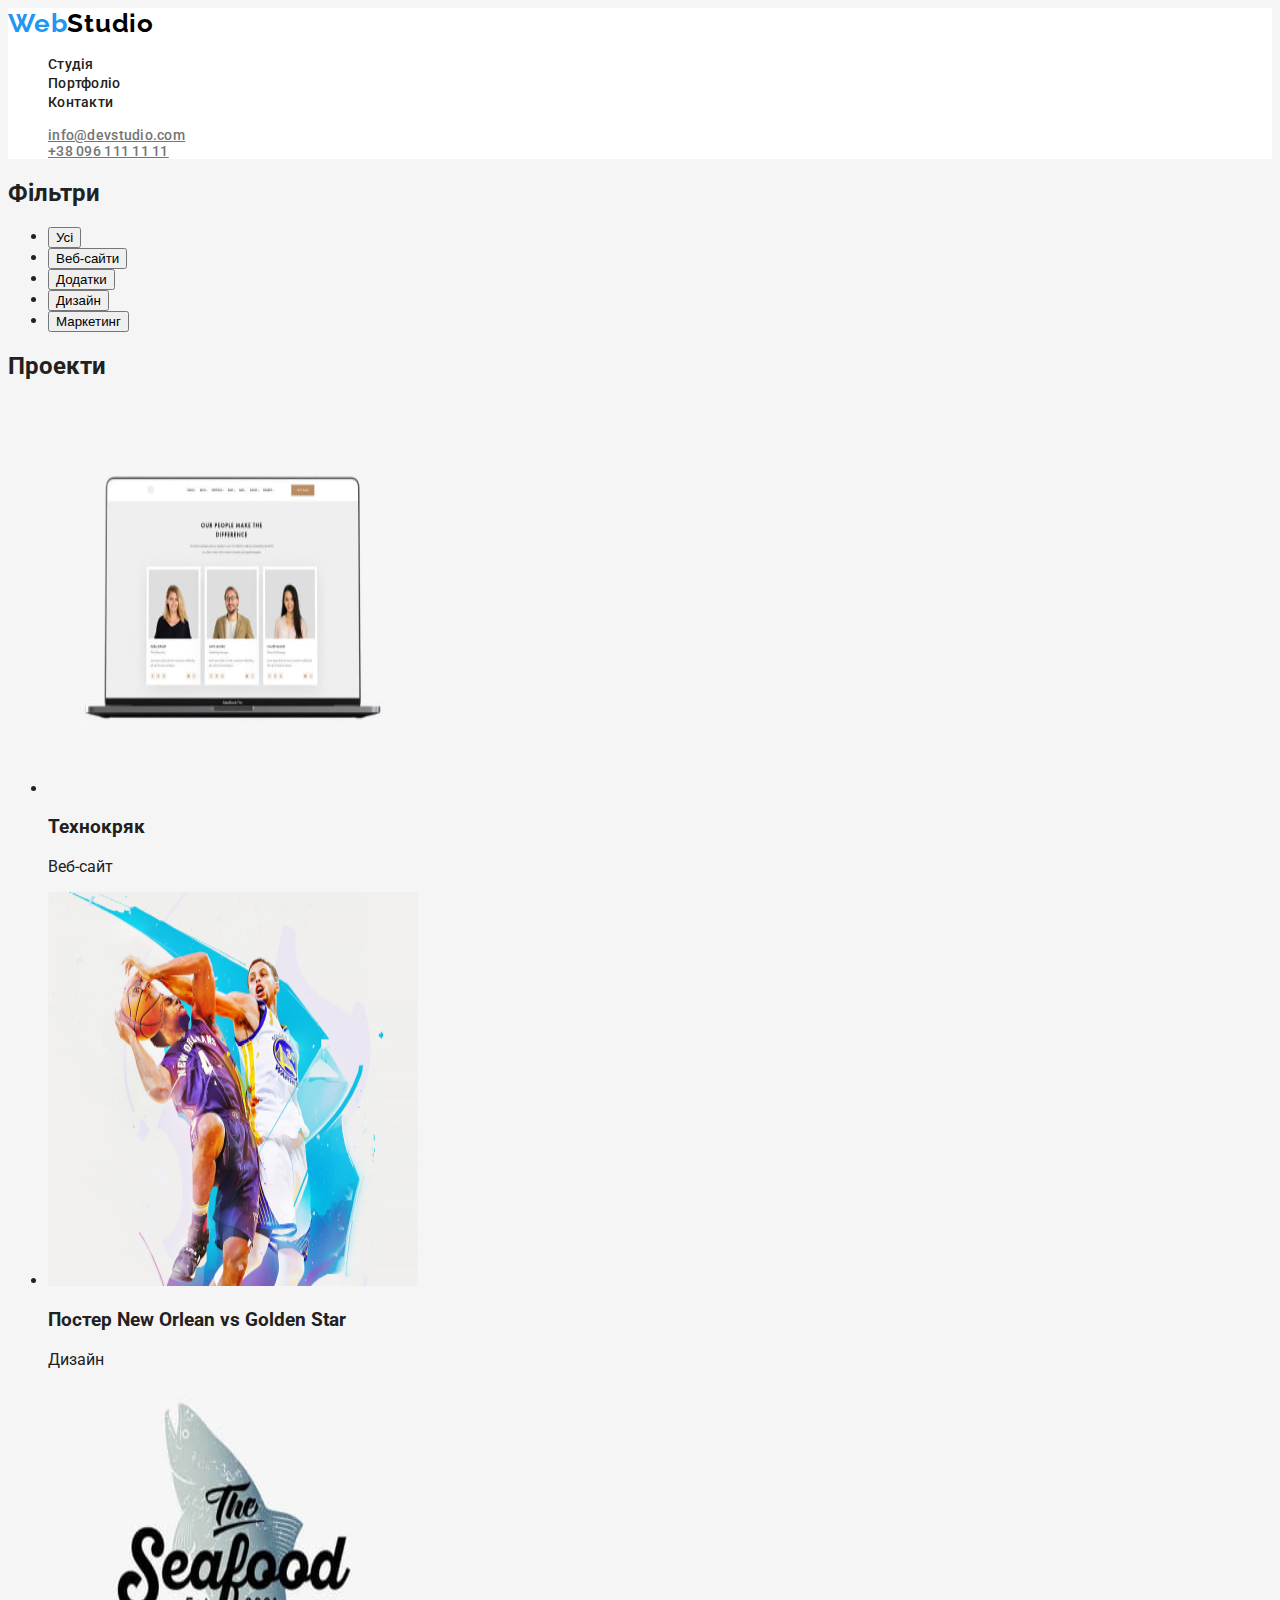
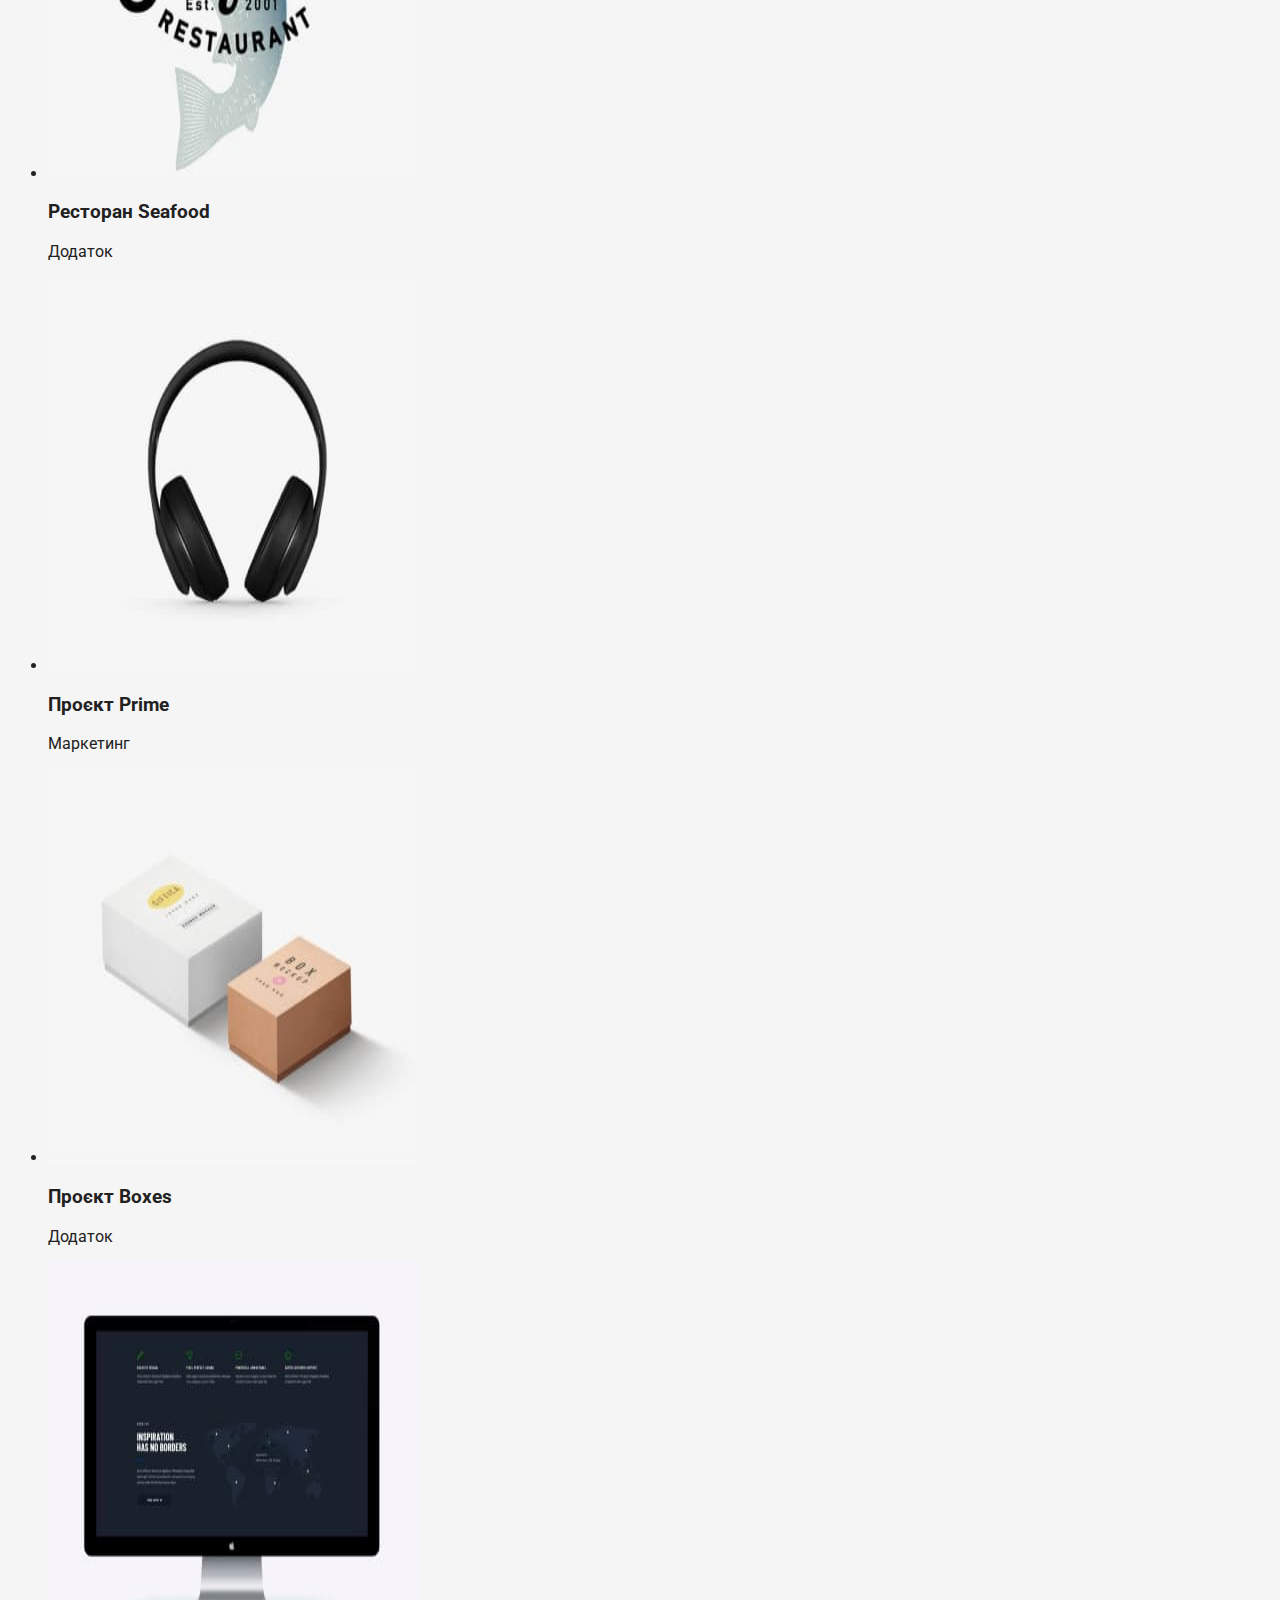
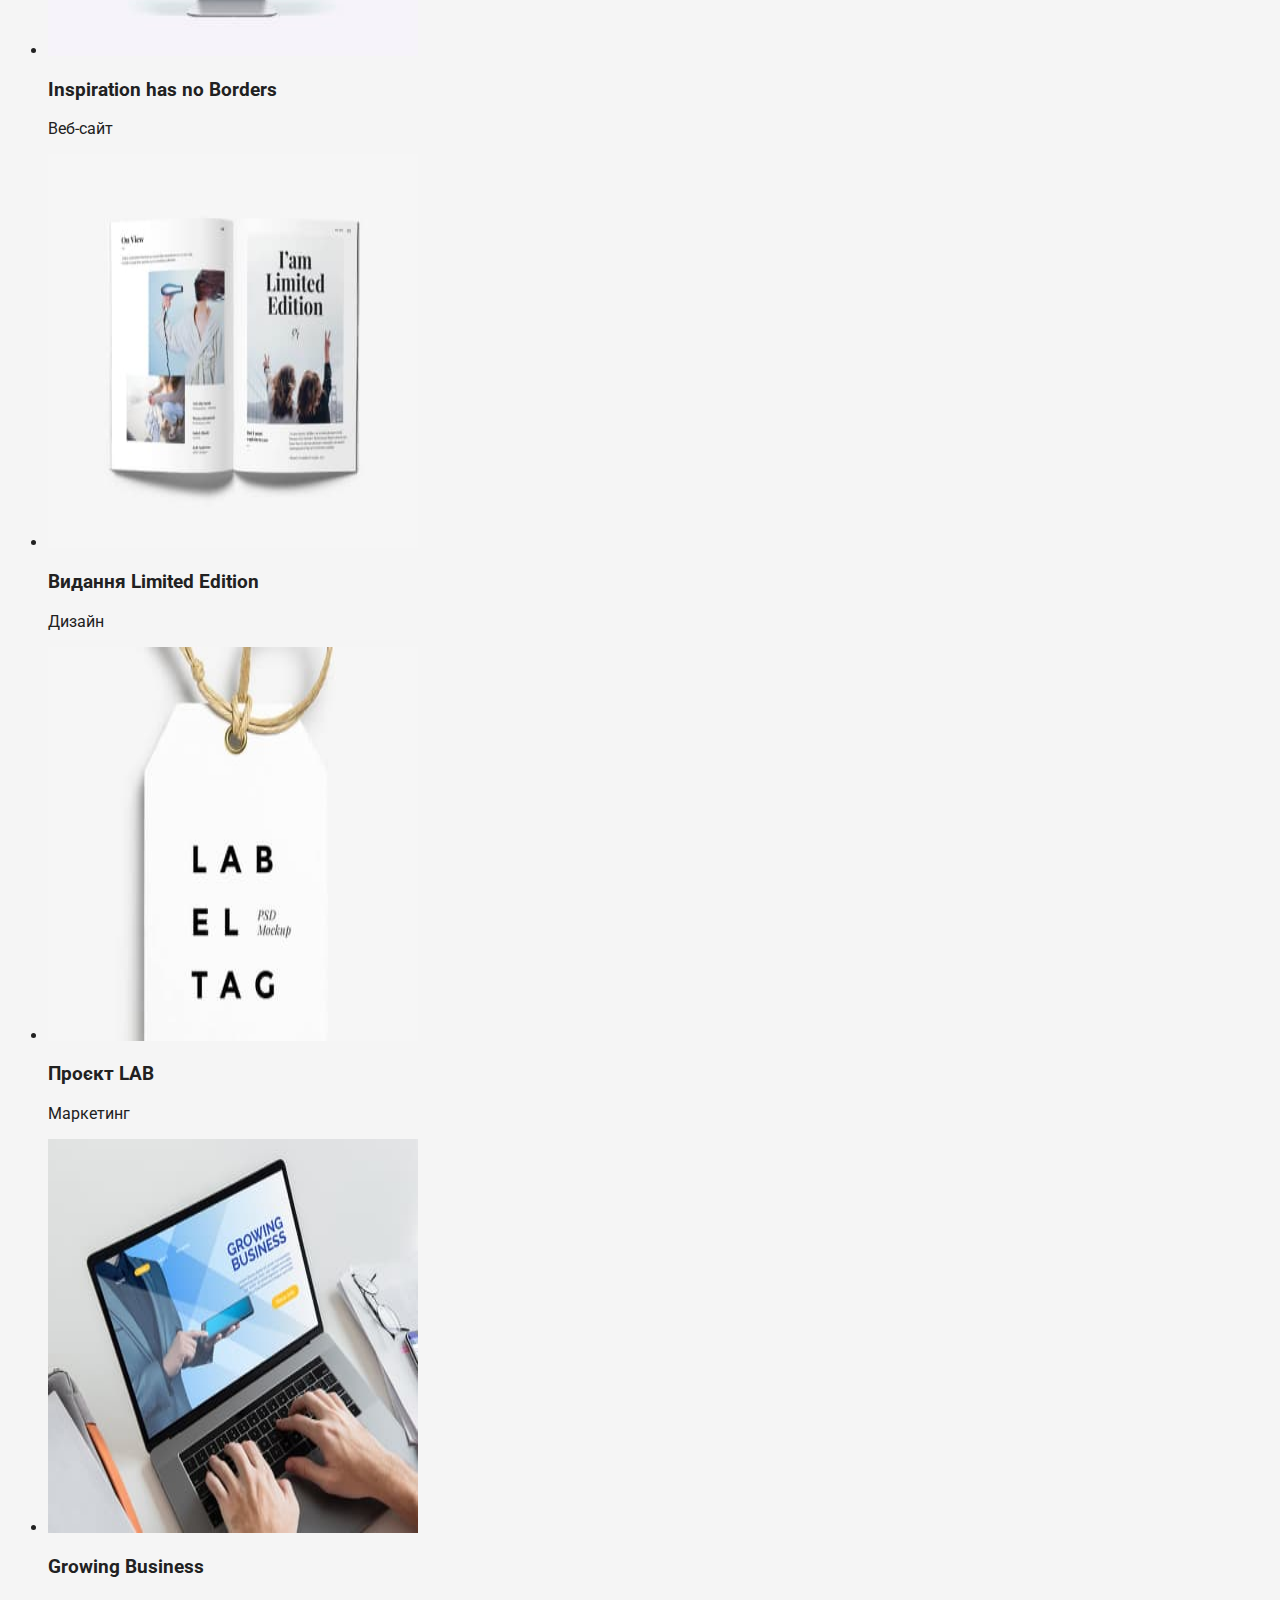
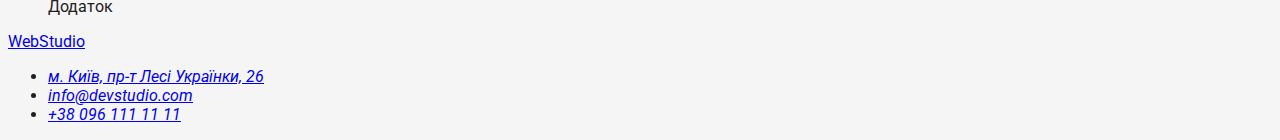
==== portfolio.html @ 9d9233aa "css start" ====
<!DOCTYPE html>
<html lang="uk">
  <head>
    <meta charset="utf-8" >
    <meta http-equiv="x-ua-compatible" content="ie=edge" >
    <meta name="viewport" content="width=device-width, initial-scale=1.0" >
    <title>WebStudio</title>
    <link rel="stylesheet" href="./css/styles.css" >
    <link rel="preconnect" href="https://fonts.googleapis.com" />    
    <link rel="preconnect" href="https://fonts.gstatic.com" crossorigin />    
    <link href="https://fonts.googleapis.com/css2?family=Raleway:wght@700&family=Roboto:wght@400;500;700;900&display=swap" rel="stylesheet" />
  </head>
  <!--Тіло документу-->
  <body class="font-family">
    <!--Шапка сайту-->
    <header>
      <a class="logo link" href="/index.html"><span class="logo-header">Web</span>Studio</a>
      <nav>
        <!--навігація сайту-->
        <ul class="header-nav list">
          <li><a class="header-nav-link" href="./index.html">Студія</a></li>
          <li><a class="header-nav-link" href="./portfolio.html">Портфоліо</a></li>
          <li><a class="header-nav-link" href="#">Контакти</a></li>
        </ul>
      </nav>
      <!--авторизації навігація-->
      <ul class="auth-nav list">
        <li><a class="auth-nav-link" href="mailto:info@devstudio.com">info@devstudio.com</a></li>
        <li><a class="auth-nav-link" href="tel:+380961111111">+38 096 111 11 11</a></li>
      </ul>
    </header>
    <!--Унікальний матеріал сторінки-->
    <main>
      <!--Навігація фільтрів -->
      <section>
        <h2>Фільтри</h2>
        <ul>
          <li>
            <button type="button">Усі</button>
          </li>
          <li>
            <button type="button">Веб-сайти</button>
          </li>
          <li>
            <button type="button">Додатки</button>
          </li>
          <li>
            <button type="button">Дизайн</button>
          </li>
          <li>
            <button type="button">Маркетинг</button>
          </li>
        </ul>
      </section>

      <!--Портфоліо фільтрів-->
      <section>
        <h2>Проекти</h2>
        <ul>
          <li>
            <img src="./images/texno.jpg" alt="Троє людей" width="370"
            height="394">
            <h3>Технокряк</h3>
            <p>Веб-сайт</p>
          </li>
          <li>
            <img src="./images/posters.jpg" alt="двоє чоловіків з м'ячем" width="370"
            height="394">
            <h3>Постер New Orlean vs Golden Star</h3>
            <p>Дизайн</p>
          </li>
          <li>
            <img src="./images/seafood.jpg" alt="назва ресторану" width="370"
            height="394">
            <h3>Ресторан Seafood</h3>
            <p>Додаток</p>
          </li>
          <li>
            <img src="./images/project-prime.jpg" alt="навушники" width="370"
            height="394">
            <h3>Проєкт Prime</h3>
            <p>Маркетинг</p>
          </li>
          <li>
            <img src="./images/boxes.jpg" alt="дві коробки" width="370"
            height="394">
            <h3>Проєкт Boxes</h3>
            <p>Додаток</p>
          </li>
          <li>
            <img src="./images/no-borders.jpg" alt="монітор комп'ютера" width="370"
            height="394">
            <h3>Inspiration has no Borders</h3>
            <p>Веб-сайт</p>
          </li>
          <li>
            <img src="./images/vudannya.jpg" alt="відкрита книга" width="370"
            height="394">
            <h3>Видання Limited Edition</h3>
            <p>Дизайн</p>
          </li>
          <li>
            <img src="./images/lab.jpg" alt="напис на бірці" width="370"
            height="394">
            <h3>Проєкт LAB</h3>
            <p>Маркетинг</p>
          </li>
          <li>
            <img src="./images/growing.jpg" alt="друкує на ноуті" width="370"
            height="394">
            <h3>Growing Business</h3>
            <p>Додаток</p>
          </li>
        </ul>
      </section>

    </main>
    <!--Підвал сторінки-->
    <footer>
      <section>
        <a href="./index.html" class="text">WebStudio</a>
        <address>
          <ul>
            <li>
              <a href="http://www.google.com/search?q=м.+київ%2C+пр-т+лесі+українки%2C+26&oq=&aqs=chrome/"
                target="_blank"
                rel="noopener noreferrer">
                м. Київ, пр-т Лесі Українки, 26
              </a>
            </li>
            <li><a href="mailto:info@devstudio.com">info@devstudio.com</a></li>
            <li><a href="tel:+380961111111">+38 096 111 11 11</a></li>
          </ul>
        </address>
      </section>

    </footer>
  </body>
</html>
---- css/styles.css ----
.font-family {
  font-family: 'Roboto', sans-serif;
  background-color: #f5f5f5;
  color: #212121;
}

header {
  background-color: #ffffff;
}


/*----------Логотип---------------------*/


.logo {
  font-family: 'Raleway', sans-serif;
  color: #000000;
  font-weight: 700;
  font-size: 26px;
  line-height: 1,1923%;
  letter-spacing: 0.03em;
  text-decoration: none;
}
.link {
  font-weight: 700;
  font-size: 26px;
  line-height: 1,1923%;
  letter-spacing: 0.03em;
}
.logo-header {
  font-weight: 700;
  font-size: 26px;
  line-height: 1,1923%;
  letter-spacing: 0.03em;
  color: #2196F3;
}

/*---------навігація сайту------------*/


.list {
  list-style: none;
}

.header-nav-link {
  font-weight: 500;
  font-size: 14px;
  line-height: 1,1428%;
  letter-spacing: 0.02em;
  color: #212121;
  text-decoration: none;
}
.header-nav-link:hover,
.header-nav-link:focus{
  color: #2196F3;
}
.auth-nav {
  font-weight: 500;
  font-size: 14px;
  line-height: 1,1428%;
  letter-spacing: 0.02em;
  text-decoration: none;
}
.auth-nav-link {
  color: #757575;
}

.auth-nav-link:hover,
.auth-nav-link:focus {
  color: #2196F3;
}


/*---------------ефективні рішення----------------------*/


.promo {
  font-weight: 900;
  font-size: 44px;
  line-height: 1,3636%;
  text-align: center;
  letter-spacing: 0.06em;
  text-transform: uppercase;
  background: #2F303A;
  color: #FFFFFF;
}

.btn {
  width: 216px;
  height: 50px;
  left: 692px;
  top: 430px;
  background: #2196F3;
  box-shadow: 0px 4px 4px rgba(0, 0, 0, 0.15);
  border-radius: 4px;
  color: #ffffff; 
  font-weight: 700;
  font-size: 16px;
  line-height: 1,8750%;
  display: flex;
  align-items: center;
  text-align: center;
  letter-spacing: 0.06em;
}


/*-------Особливості------*/


.features{
  font-weight: 700;
  font-size: 14px;
  line-height: 1,1428%;
  letter-spacing: 0.03em;
  text-transform: uppercase;
}

.features-list{
  font-weight: 400;
  font-size: 14px;
  line-height: 1,7142%;
  letter-spacing: 0.03em;
  color: #757575;
}


/*--------------Чим ми займаємось----------------*/


.title {
  font-weight: 700;
font-size: 36px;
line-height: 42px;
text-align: center;
letter-spacing: 0.03em;
background-color: ;
color: #212121;
}
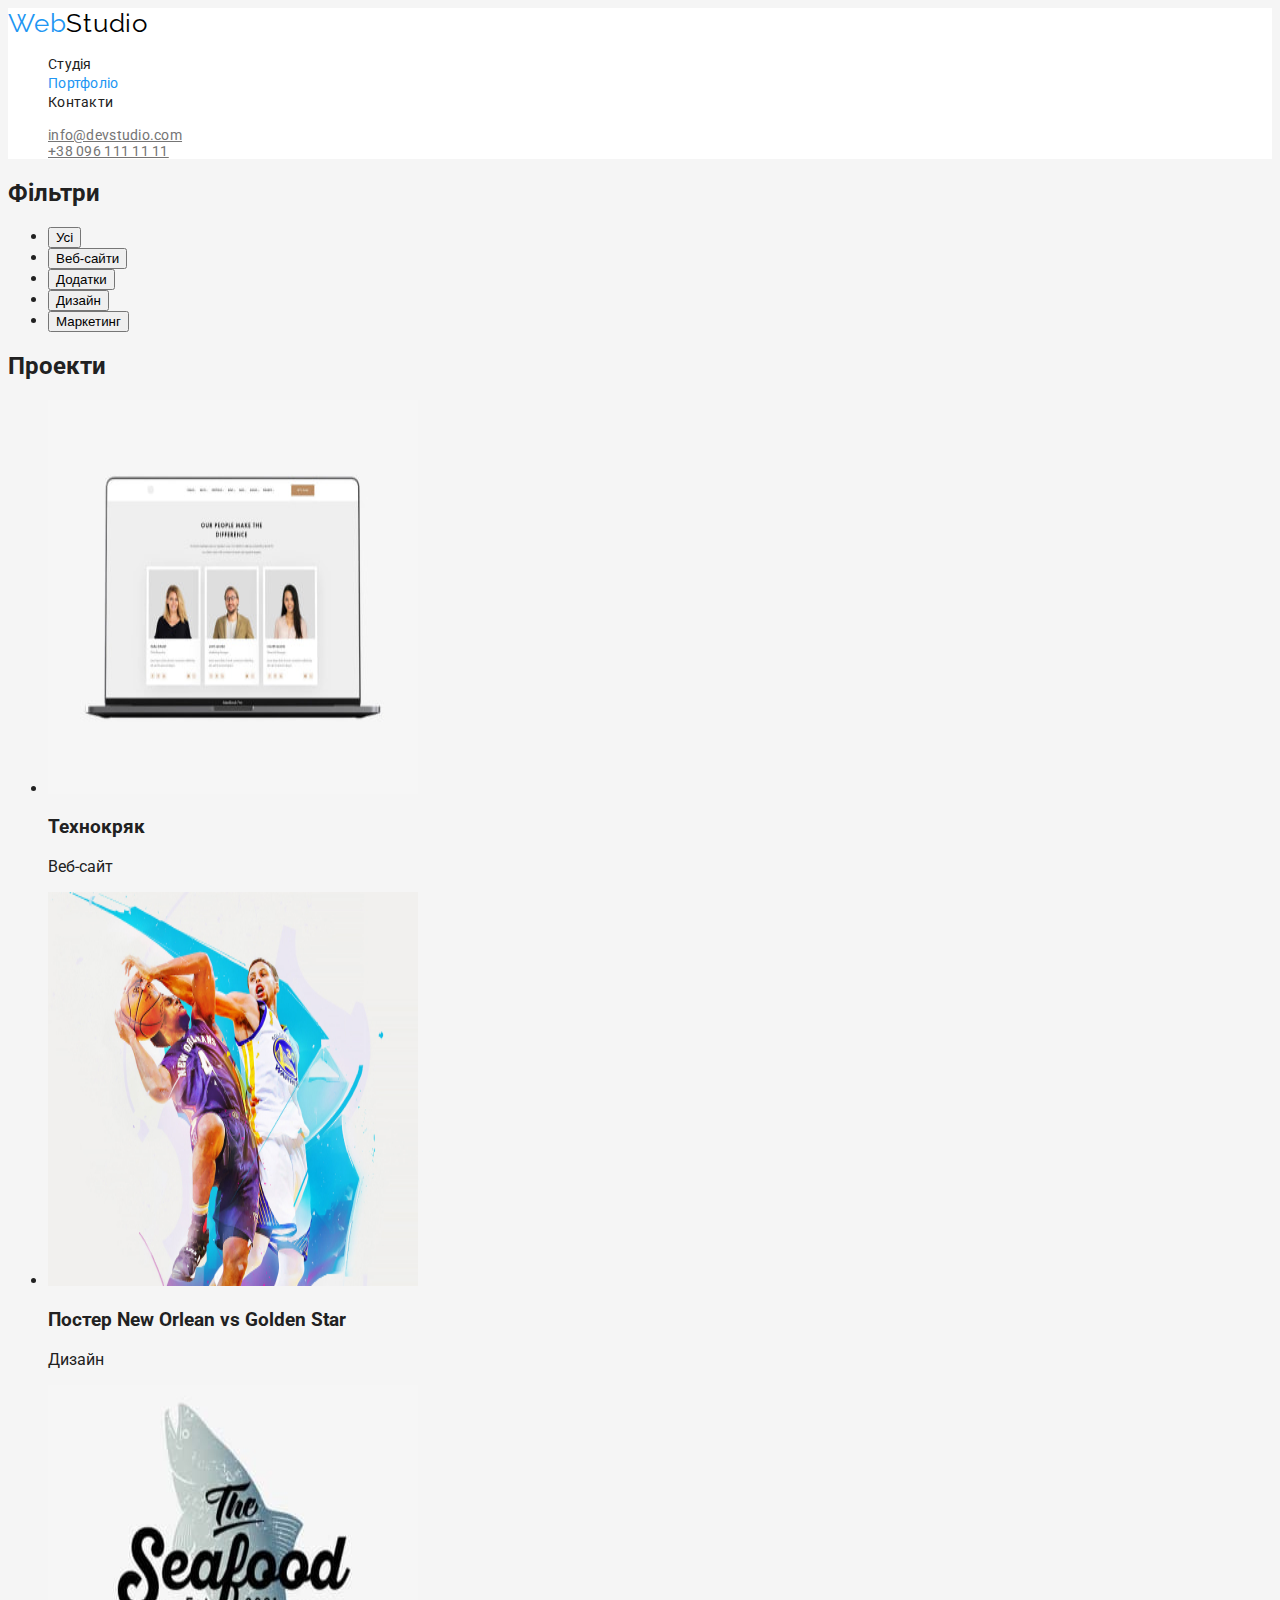
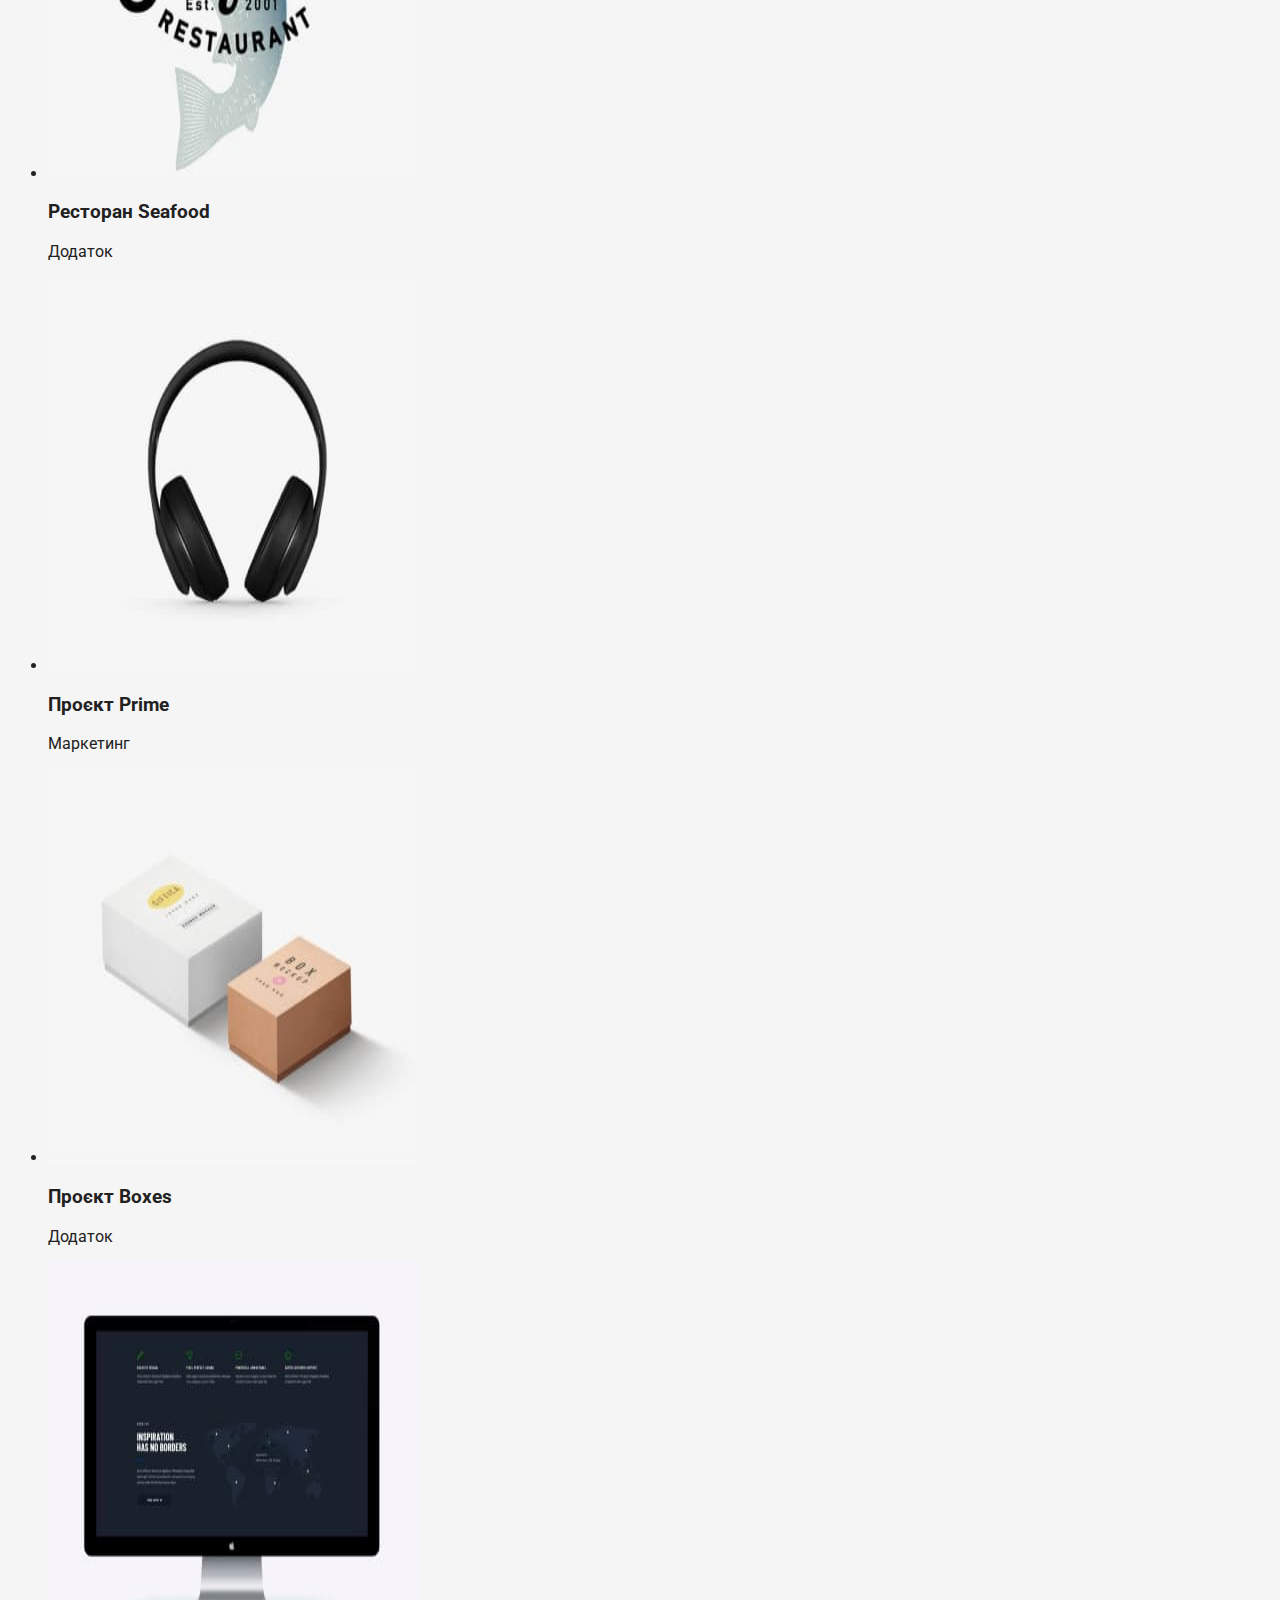
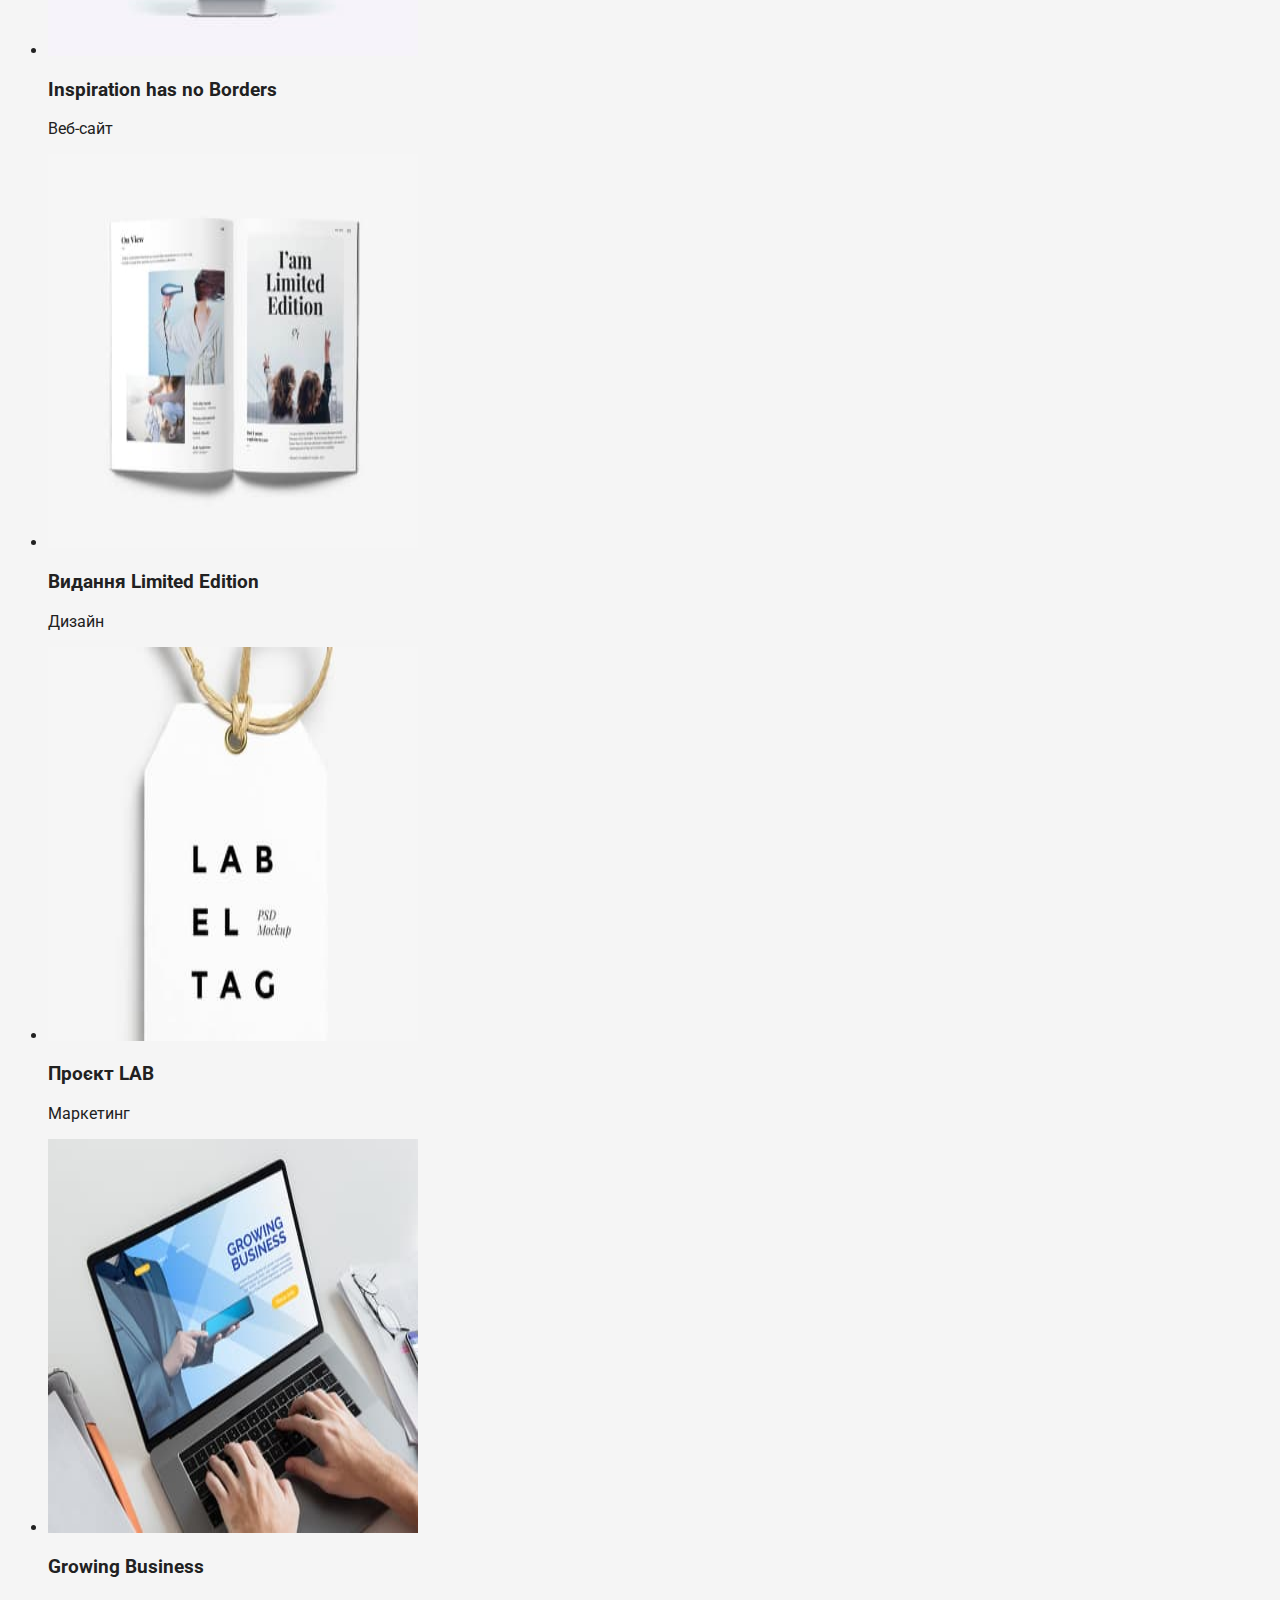
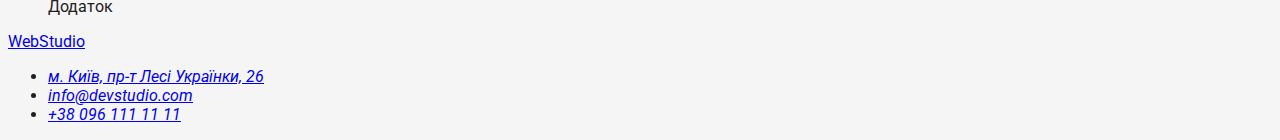
==== commit ee94a21e: "css" ====
--- a/portfolio.html
+++ b/portfolio.html
@@ -19,7 +19,7 @@
         <!--навігація сайту-->
         <ul class="header-nav list">
           <li><a class="header-nav-link" href="./index.html">Студія</a></li>
-          <li><a class="header-nav-link" href="./portfolio.html">Портфоліо</a></li>
+          <li><a class="header-nav-link current" href="./portfolio.html">Портфоліо</a></li>
           <li><a class="header-nav-link" href="#">Контакти</a></li>
         </ul>
       </nav>
--- a/css/styles.css
+++ b/css/styles.css
@@ -15,20 +15,17 @@
 .logo {
   font-family: 'Raleway', sans-serif;
   color: #000000;
-  font-weight: 700;
   font-size: 26px;
   line-height: 1,1923%;
   letter-spacing: 0.03em;
   text-decoration: none;
 }
 .link {
-  font-weight: 700;
   font-size: 26px;
   line-height: 1,1923%;
   letter-spacing: 0.03em;
 }
 .logo-header {
-  font-weight: 700;
   font-size: 26px;
   line-height: 1,1923%;
   letter-spacing: 0.03em;
@@ -43,19 +40,22 @@
 }
 
 .header-nav-link {
-  font-weight: 500;
   font-size: 14px;
   line-height: 1,1428%;
   letter-spacing: 0.02em;
   color: #212121;
   text-decoration: none;
 }
+
+/*---------------Активне поле-------------------------*/
+.current {
+  color: #2196F3;
+}
 .header-nav-link:hover,
 .header-nav-link:focus{
   color: #2196F3;
 }
 .auth-nav {
-  font-weight: 500;
   font-size: 14px;
   line-height: 1,1428%;
   letter-spacing: 0.02em;
@@ -75,7 +75,6 @@
 
 
 .promo {
-  font-weight: 900;
   font-size: 44px;
   line-height: 1,3636%;
   text-align: center;
@@ -103,12 +102,17 @@
   letter-spacing: 0.06em;
 }
 
+.btn:hover,
+.btn:focus {
+  background: #188CE8;;
+  color: #FFFFFF;
+}
+
 
 /*-------Особливості------*/
 
 
 .features{
-  font-weight: 700;
   font-size: 14px;
   line-height: 1,1428%;
   letter-spacing: 0.03em;
@@ -116,7 +120,6 @@
 }
 
 .features-list{
-  font-weight: 400;
   font-size: 14px;
   line-height: 1,7142%;
   letter-spacing: 0.03em;
@@ -128,11 +131,40 @@
 
 
 .title {
-  font-weight: 700;
 font-size: 36px;
-line-height: 42px;
+line-height: 1,1666%;
 text-align: center;
 letter-spacing: 0.03em;
 background-color: ;
 color: #212121;
-}+}
+
+
+/*---------Команда--------*/
+
+
+.title-team {
+  font-size: 36px;
+line-height: 1,1666%;
+text-align: center;
+letter-spacing: 0.03em;
+}
+
+.team-list {
+  font-size: 16px;
+line-height: 1,1875%;
+text-align: center;
+letter-spacing: 0.03em;
+}
+
+.list-p {
+  font-size: 16px;
+  line-height: 1,1875%;
+  text-align: center;
+  letter-spacing: 0.03em;
+}
+
+
+/*----------------Футер---------------------------*/
+
+
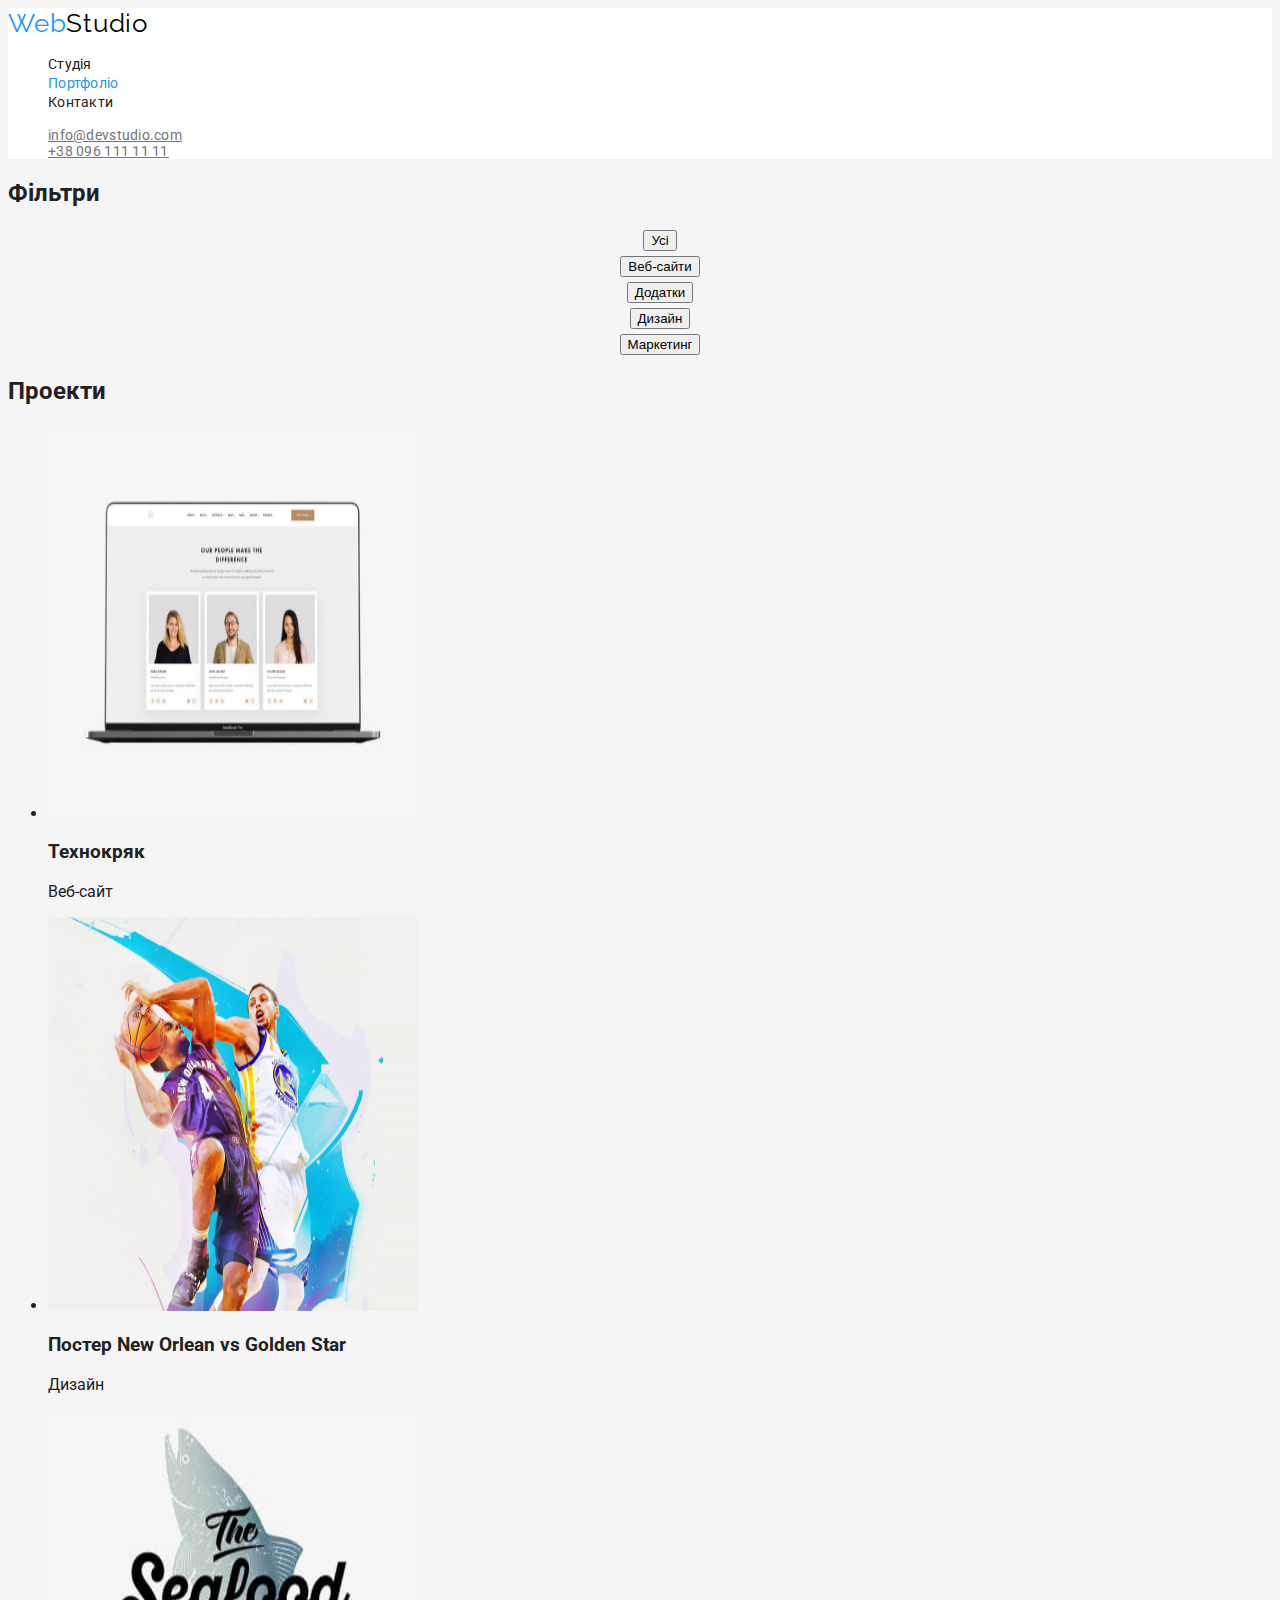
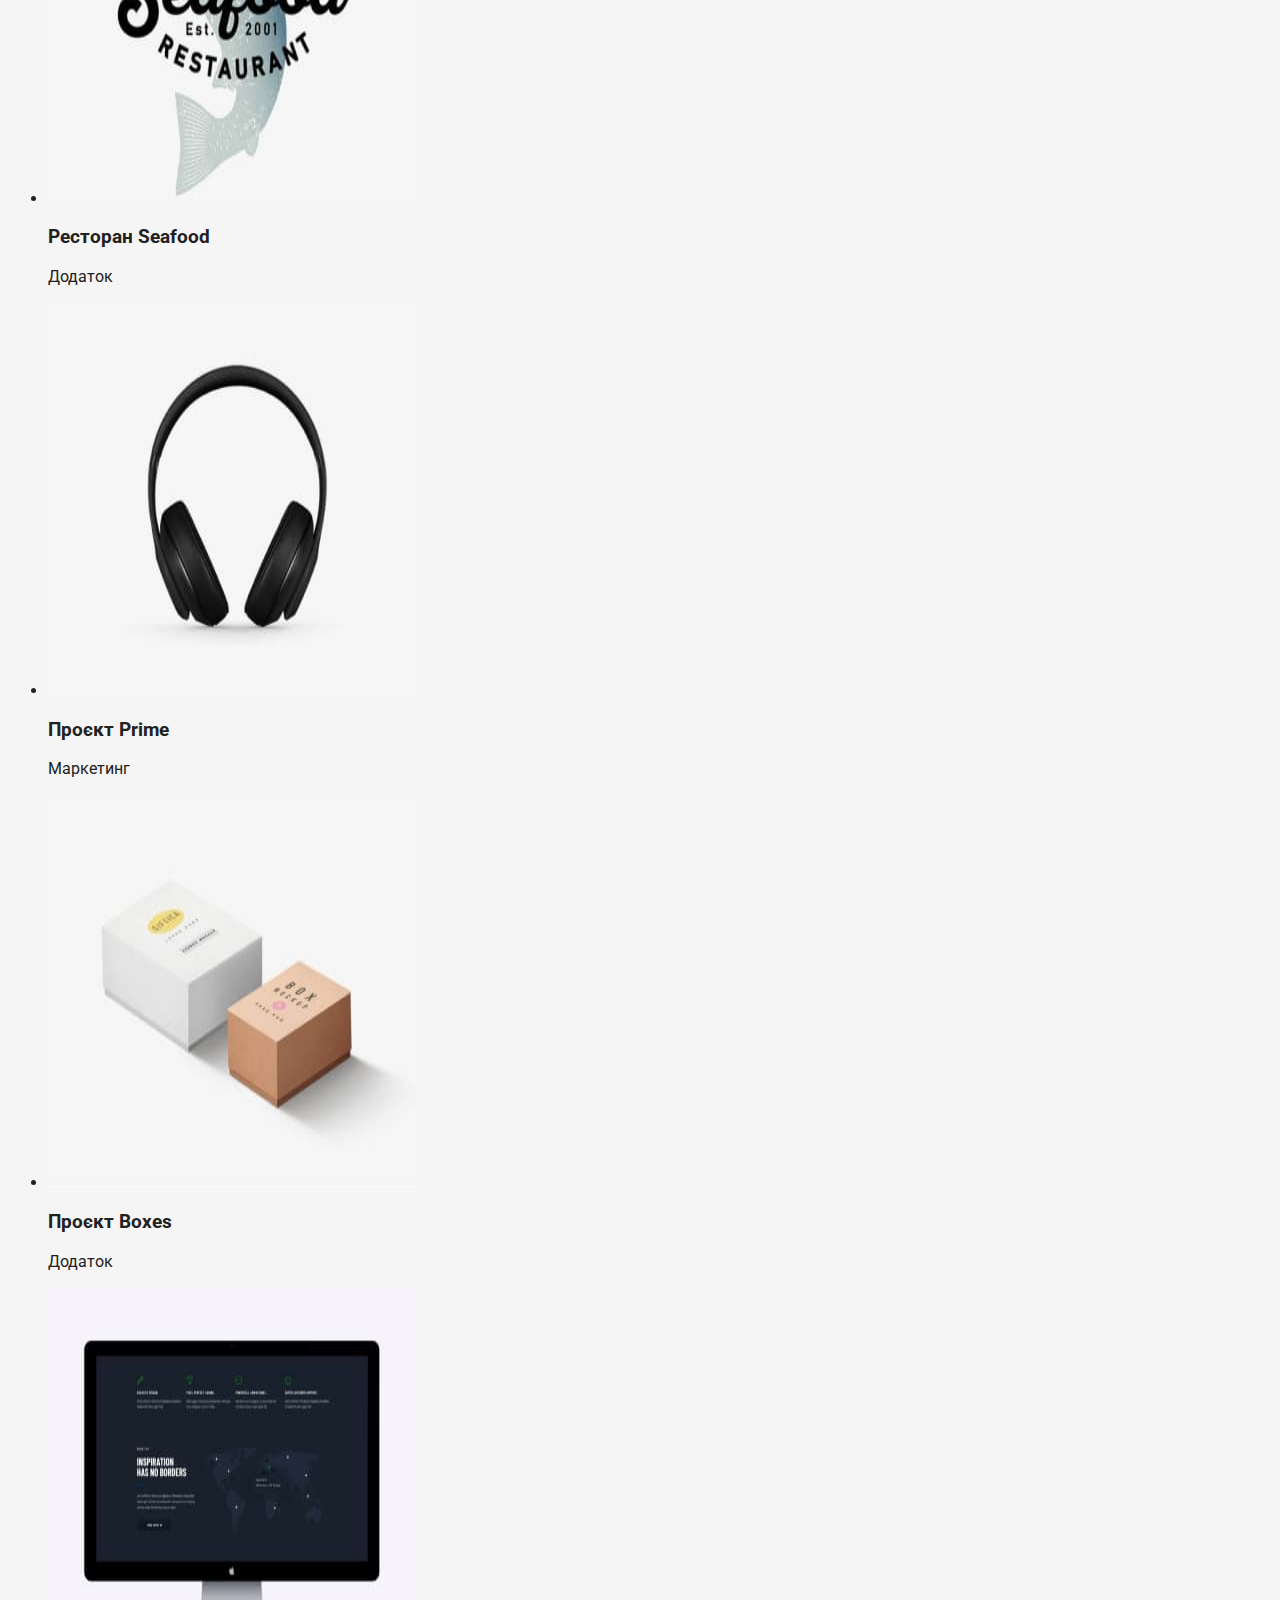
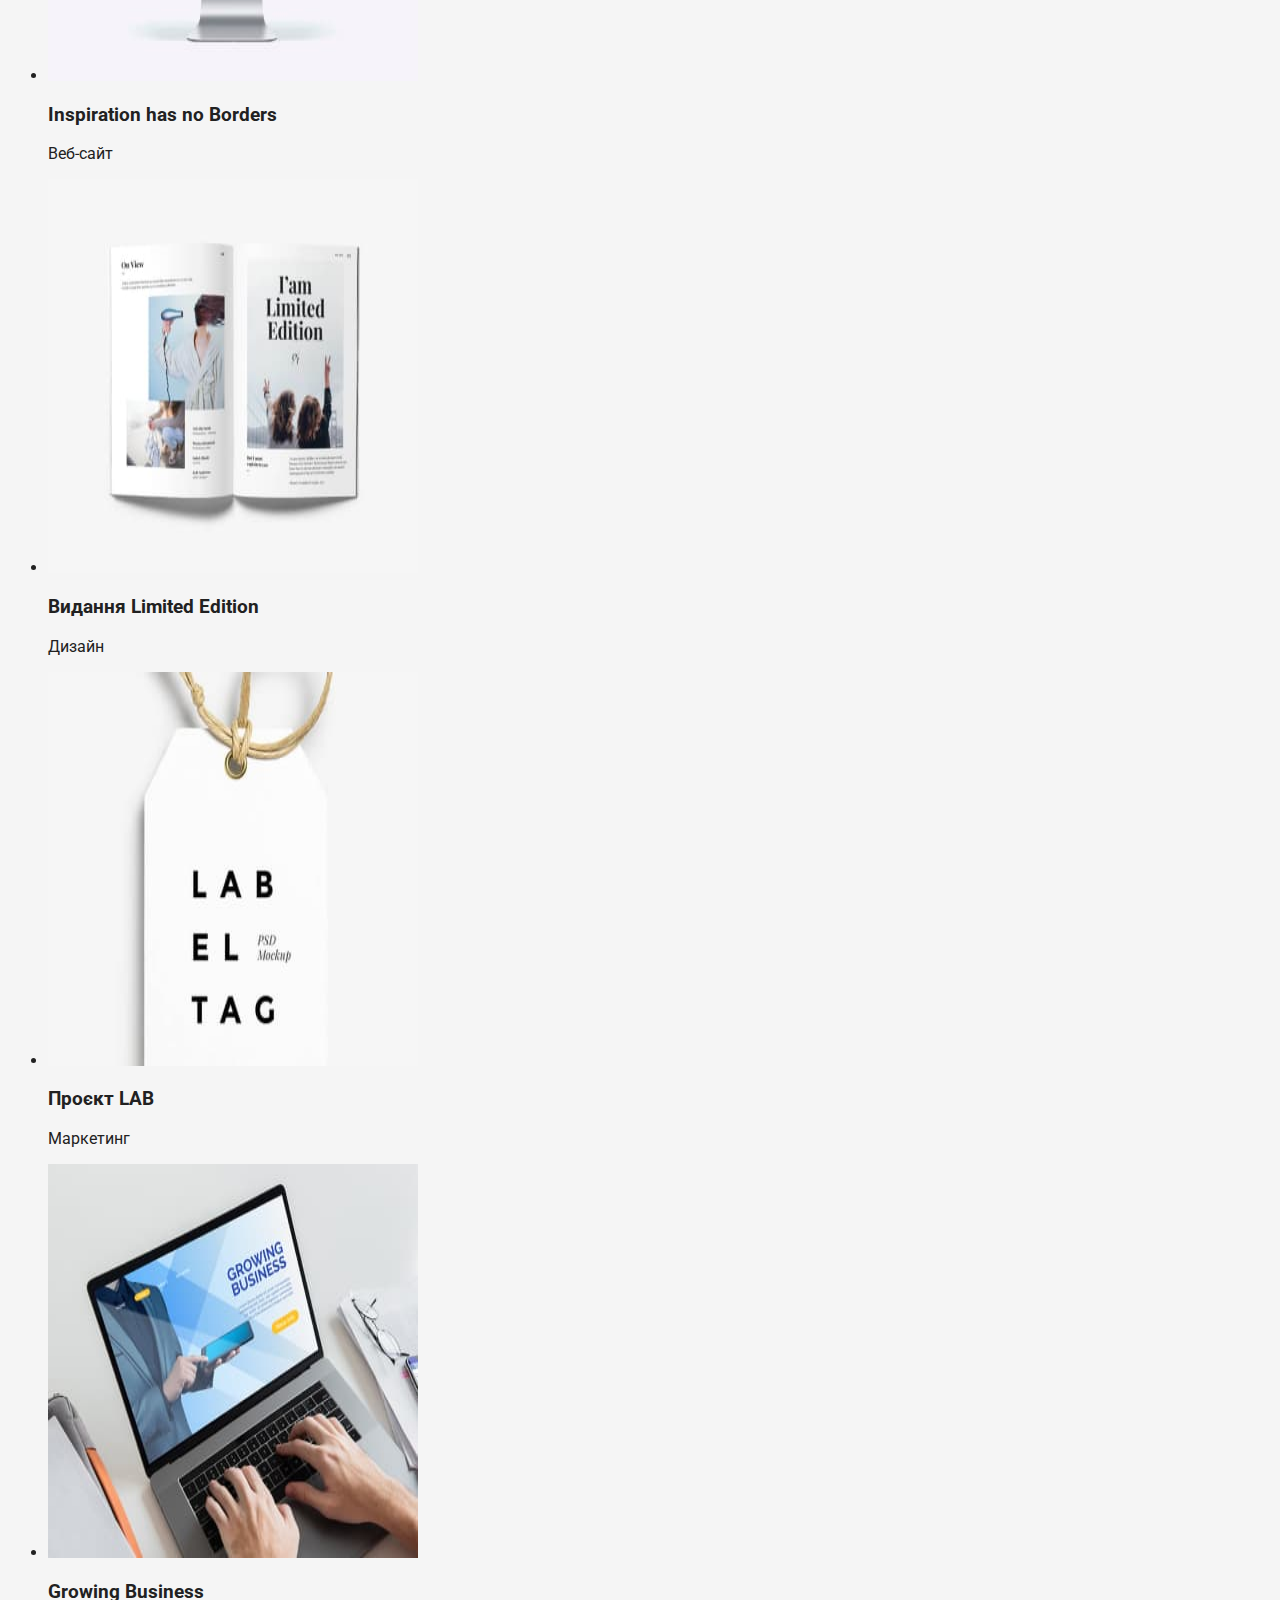
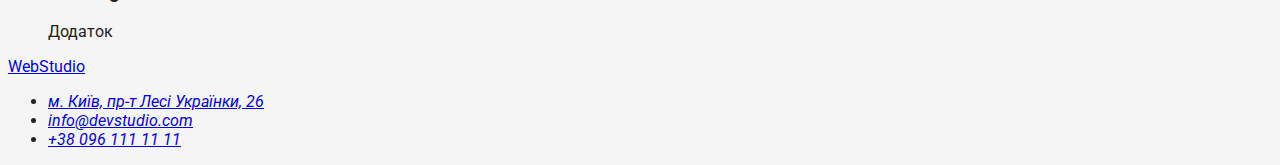
==== commit 117a83c9: "css-portfolio" ====
--- a/portfolio.html
+++ b/portfolio.html
@@ -34,21 +34,21 @@
       <!--Навігація фільтрів -->
       <section>
         <h2>Фільтри</h2>
-        <ul>
+        <ul class="btn-filter list">
           <li>
-            <button type="button">Усі</button>
+            <button class="btn-active" type="button">Усі</button>
           </li>
           <li>
-            <button type="button">Веб-сайти</button>
+            <button class="btn-active" type="button">Веб-сайти</button>
           </li>
           <li>
-            <button type="button">Додатки</button>
+            <button class="btn-active" type="button">Додатки</button>
           </li>
           <li>
-            <button type="button">Дизайн</button>
+            <button class="btn-active" type="button">Дизайн</button>
           </li>
           <li>
-            <button type="button">Маркетинг</button>
+            <button class="btn-active" type="button">Маркетинг</button>
           </li>
         </ul>
       </section>
--- a/css/styles.css
+++ b/css/styles.css
@@ -100,6 +100,7 @@
   align-items: center;
   text-align: center;
   letter-spacing: 0.06em;
+  cursor: pointer;
 }
 
 .btn:hover,
@@ -168,3 +169,66 @@
 /*----------------Футер---------------------------*/
 
 
+.footer {
+  background-color: #2F303A;
+  text-decoration: none;
+}
+.logo-link{
+  font-family: 'Raleway', sans-serif;
+  color: #ffffff;
+  font-size: 26px;
+  line-height: 1,1923%;
+  letter-spacing: 0.03em;
+  text-decoration: none;
+}
+.logo-footer {
+  font-family: 'Raleway';
+  font-style: normal;
+  font-weight: 700;
+  font-size: 26px;
+  line-height: 31px;
+  letter-spacing: 0.03em;
+  color: #2196F3;
+}
+
+.address-map {
+  font-size: 14px;
+  line-height: 1,7142%;
+  letter-spacing: 0.03em;
+  color: #FFFFFF;
+}
+
+.address-mail,
+.address-tel{
+  font-size: 14px;
+  line-height: 1,7142%;
+  letter-spacing: 0.03em;
+  color: rgba(255, 255, 255, 0.6);
+}
+
+
+/*---------------Портфоліо----------------------*/
+/*-------------Навігація фільтрів----------------------------------*/
+
+
+.btn-filter {
+  font-size: 16px;
+  line-height: 26px;
+  text-align: center;
+  letter-spacing: 0.03em;
+
+  border-radius: 4px;
+}
+
+.btn-active:hover,
+.btn-active:focus {
+  font-size: 16px;
+  line-height: 26px;
+  text-align: center;
+  letter-spacing: 0.03em;
+  color: #FFFFFF;
+  background: #2196F3;
+  box-shadow: 0px 3px 1px rgba(0, 0, 0, 0.1), 0px 1px 2px rgba(0, 0, 0, 0.08), 0px 2px 2px rgba(0, 0, 0, 0.12);
+  border-radius: 4px;
+  cursor: pointer;
+}
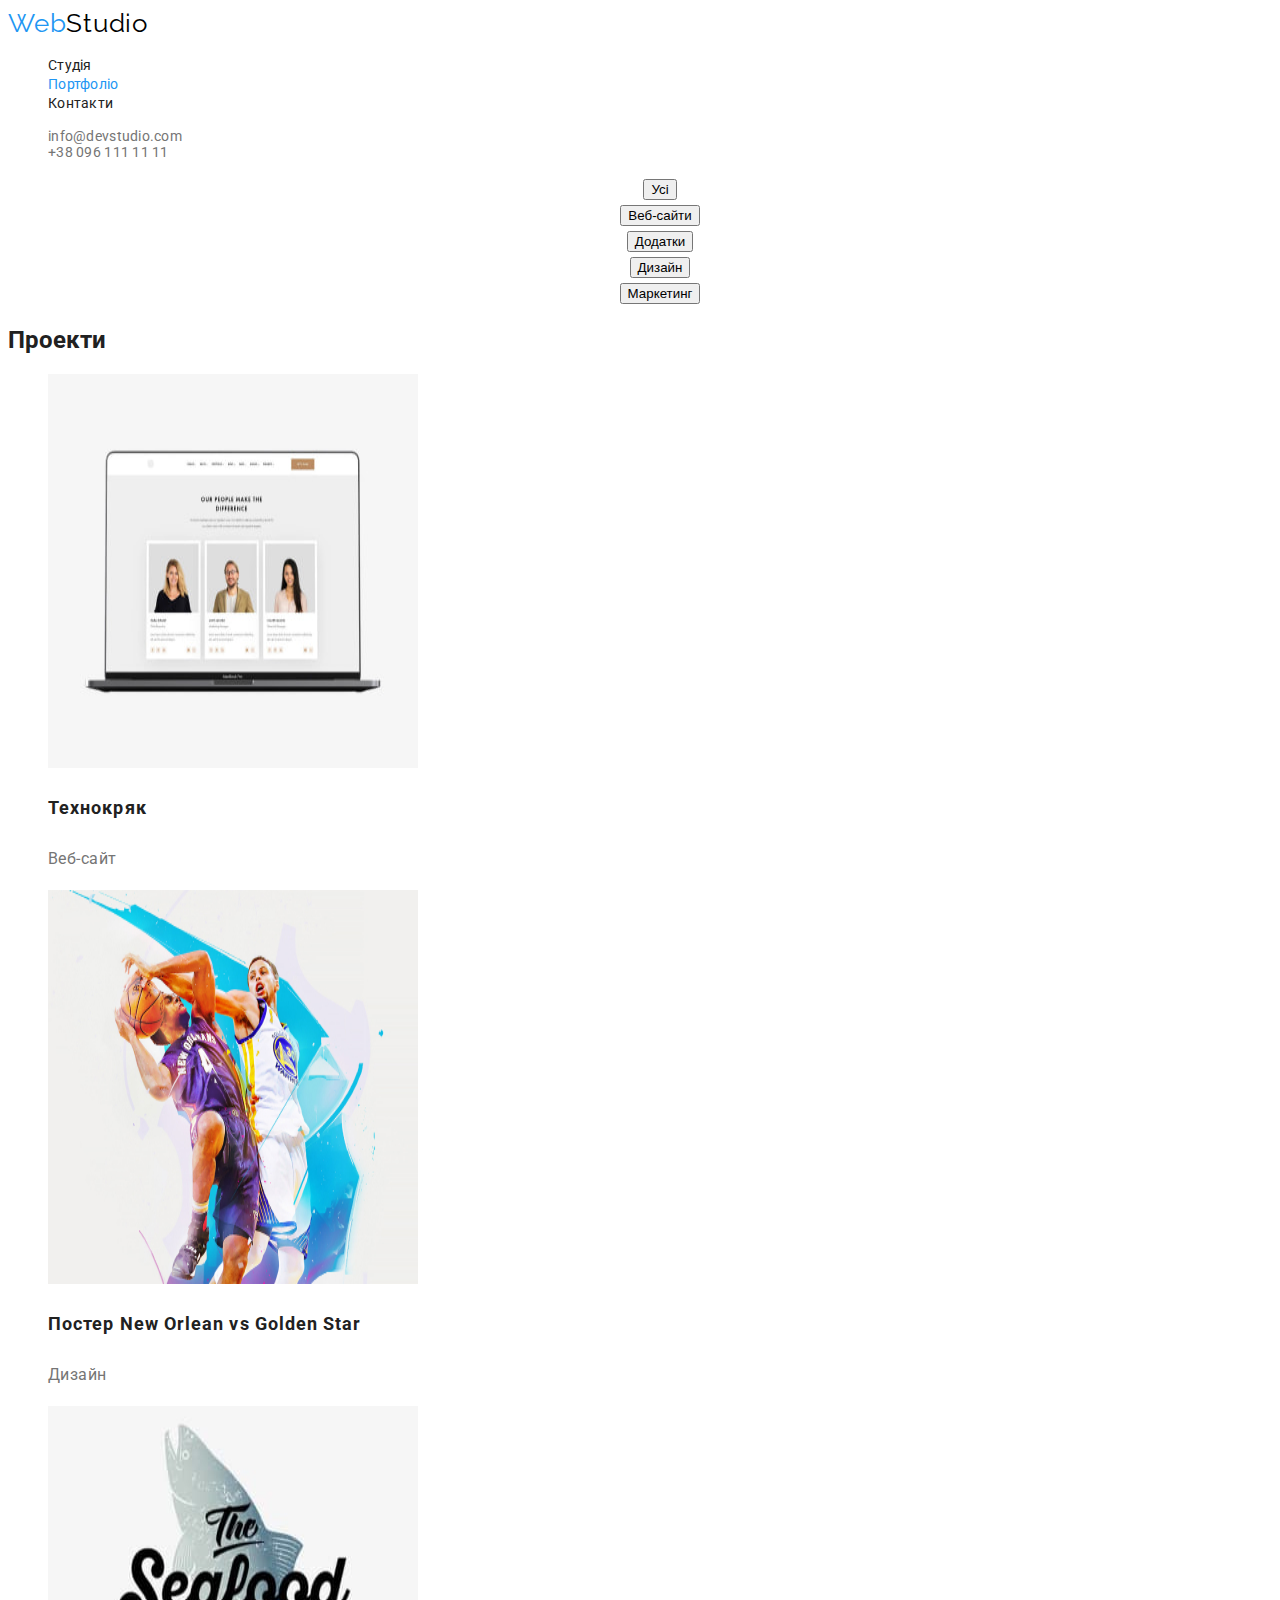
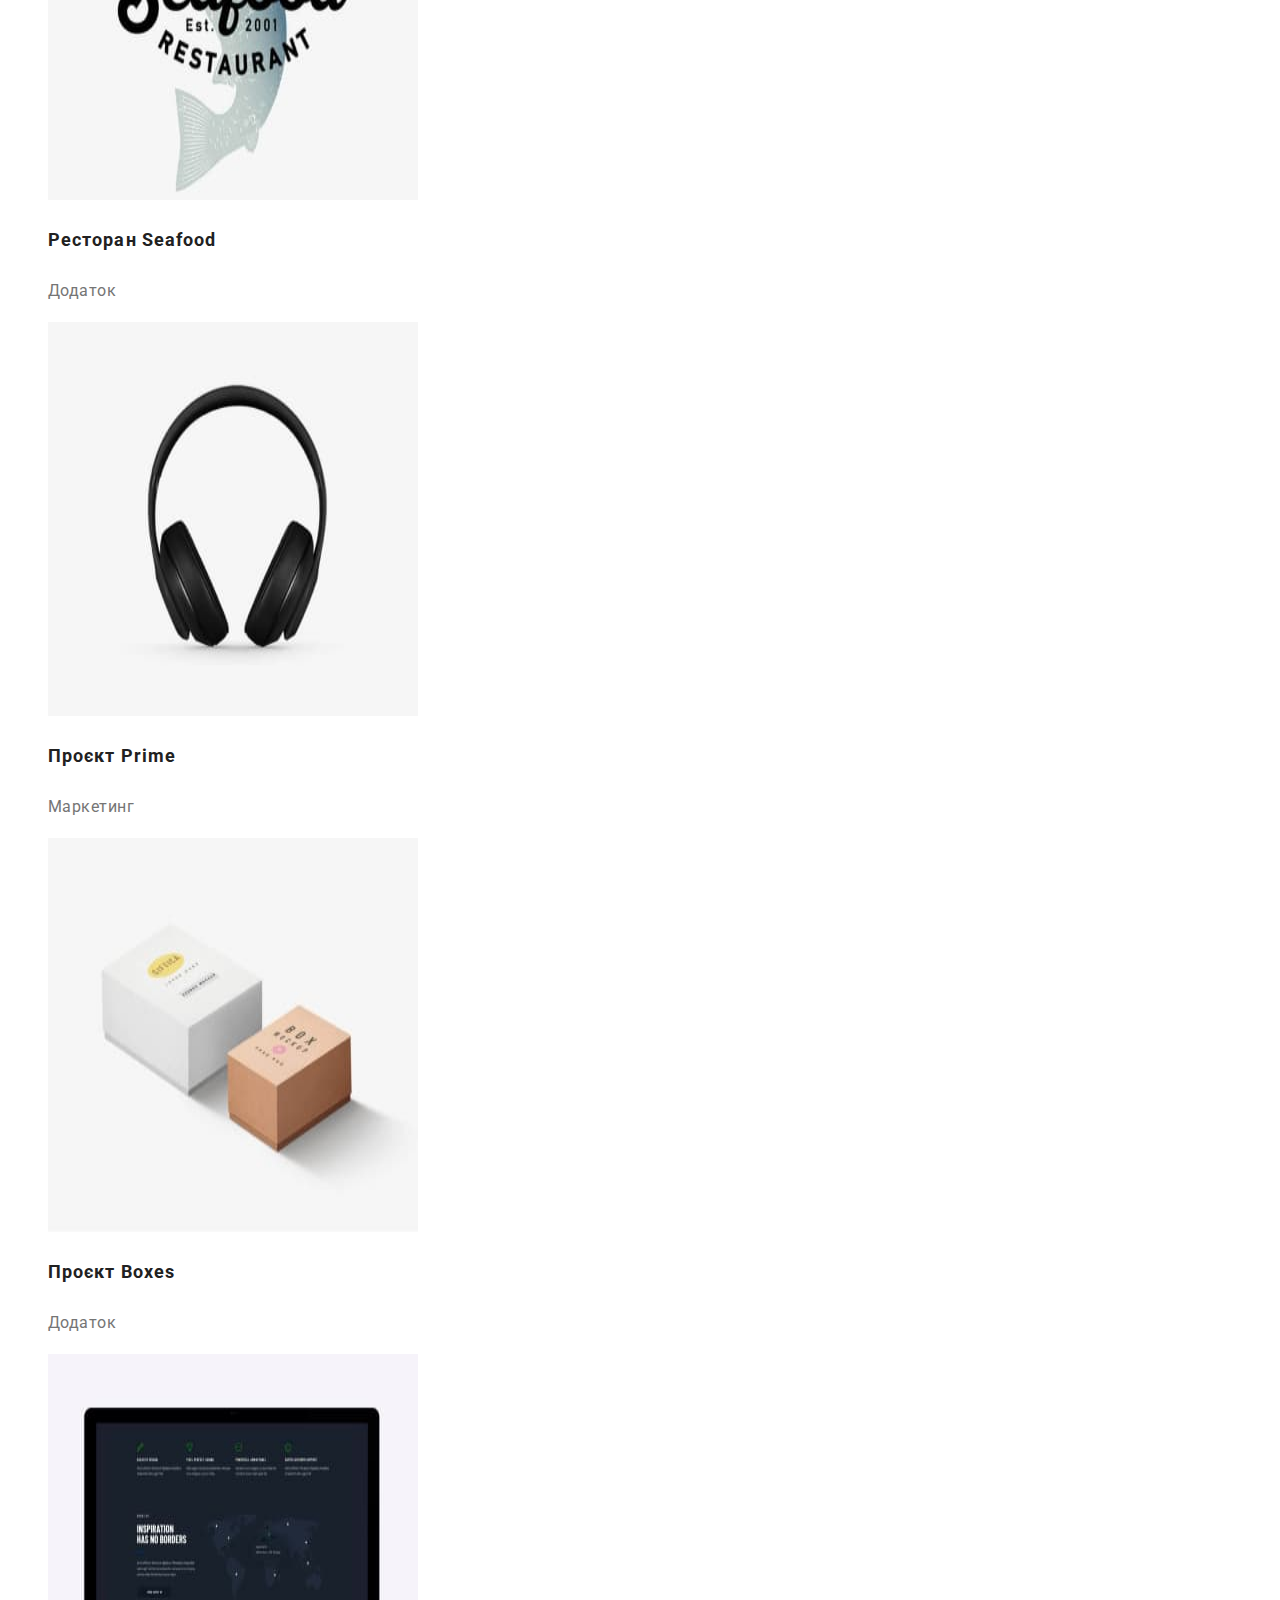
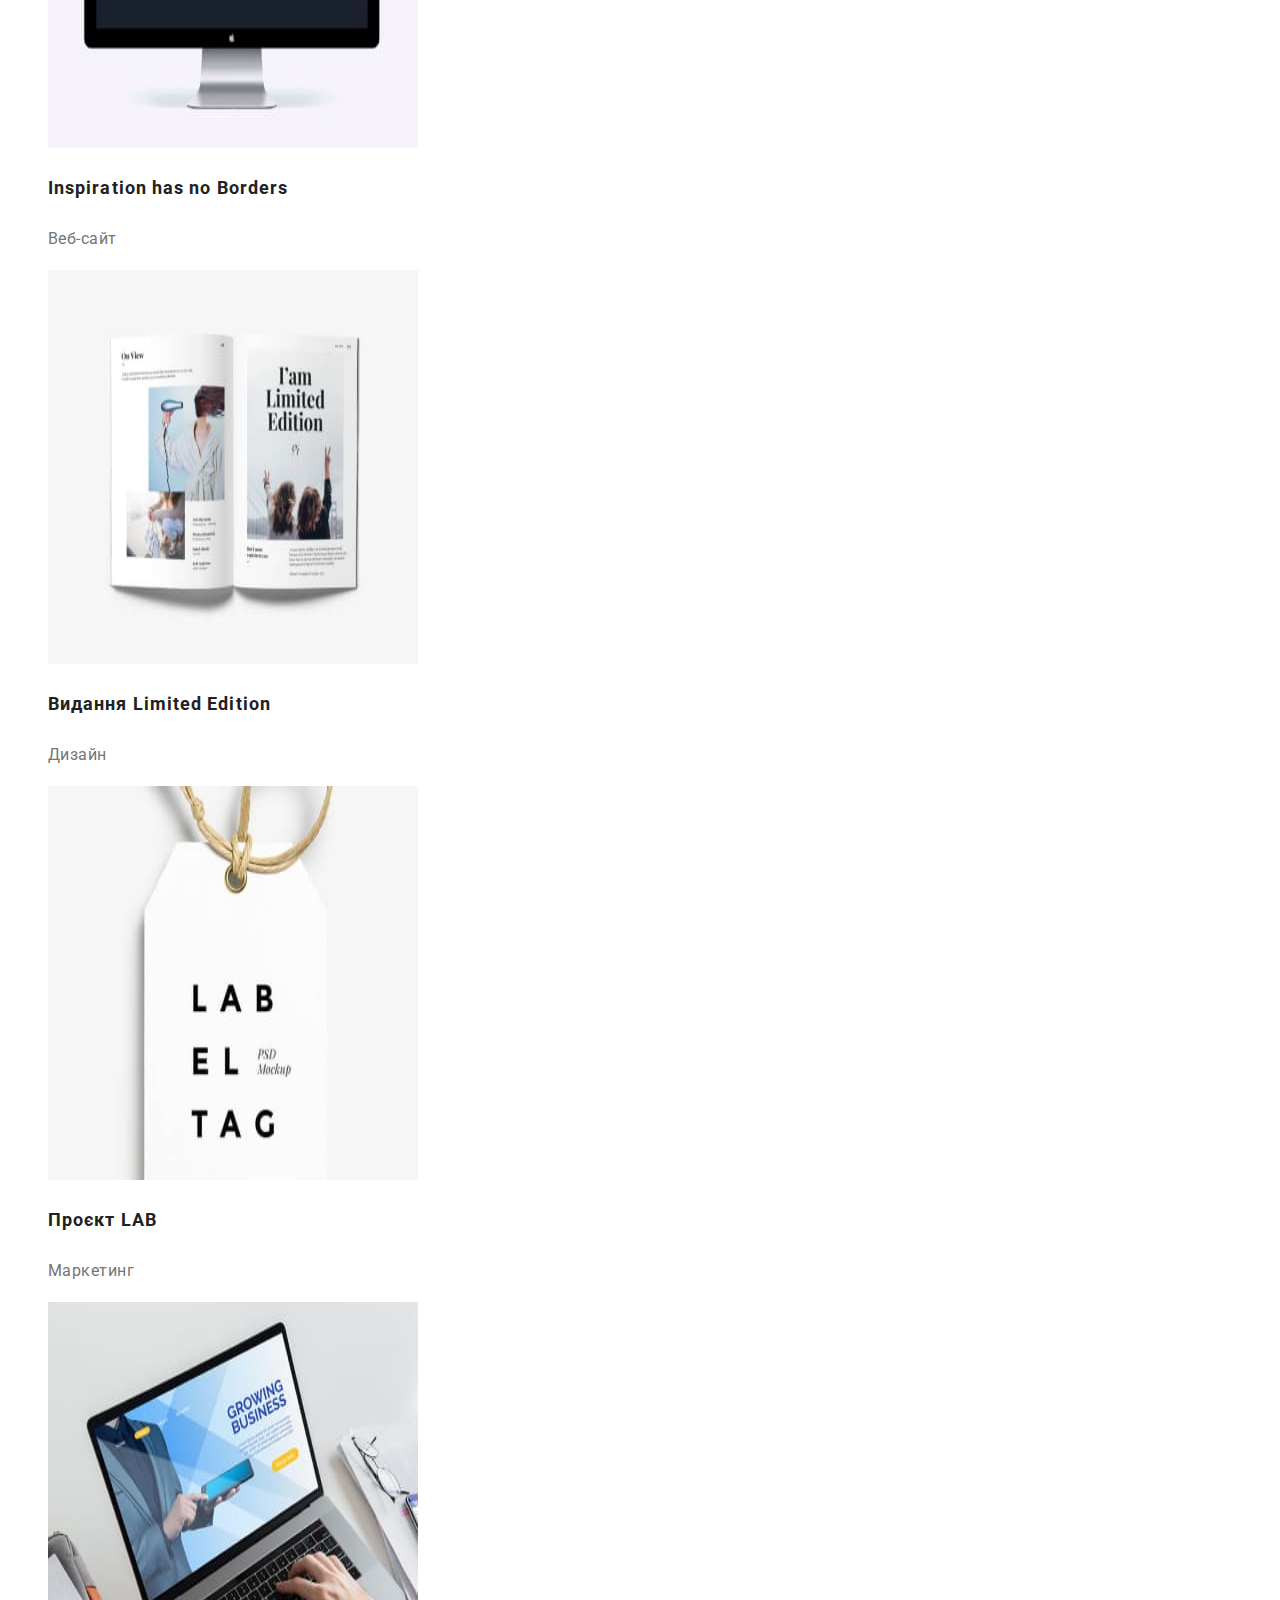
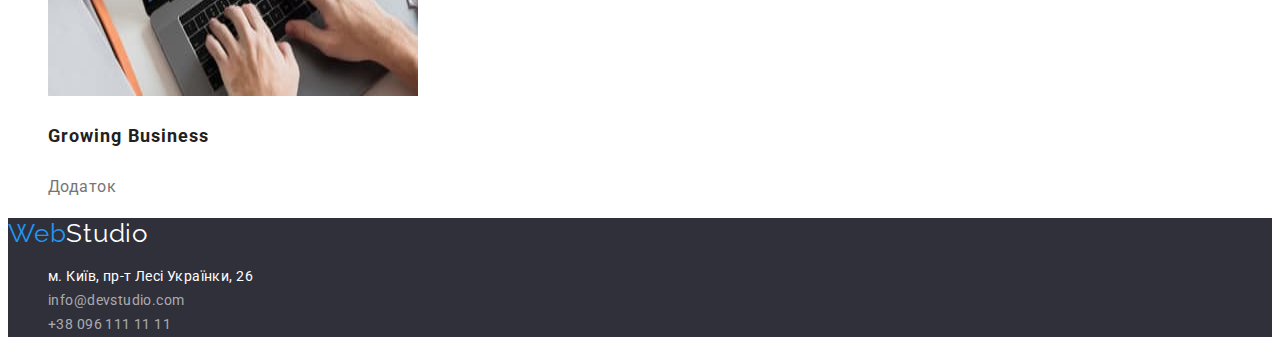
==== commit 41832988: "css-color/text" ====
--- a/portfolio.html
+++ b/portfolio.html
@@ -1,4 +1,4 @@
-<!DOCTYPE html>
+<!doctype html>
 <html lang="uk">
   <head>
     <meta charset="utf-8" >
@@ -6,9 +6,9 @@
     <meta name="viewport" content="width=device-width, initial-scale=1.0" >
     <title>WebStudio</title>
     <link rel="stylesheet" href="./css/styles.css" >
-    <link rel="preconnect" href="https://fonts.googleapis.com" />    
-    <link rel="preconnect" href="https://fonts.gstatic.com" crossorigin />    
-    <link href="https://fonts.googleapis.com/css2?family=Raleway:wght@700&family=Roboto:wght@400;500;700;900&display=swap" rel="stylesheet" />
+    <link rel="preconnect" href="https://fonts.googleapis.com" >    
+    <link rel="preconnect" href="https://fonts.gstatic.com" crossorigin >    
+    <link href="https://fonts.googleapis.com/css2?family=Raleway:wght@700&family=Roboto:wght@400;500;700;900&display=swap" rel="stylesheet" >
   </head>
   <!--Тіло документу-->
   <body class="font-family">
@@ -30,13 +30,13 @@
       </ul>
     </header>
     <!--Унікальний матеріал сторінки-->
-    <main>
+    <main class="portfolio">
       <!--Навігація фільтрів -->
       <section>
-        <h2>Фільтри</h2>
+        <h1 hidden>Фільтри</h1>
         <ul class="btn-filter list">
           <li>
-            <button class="btn-active" type="button">Усі</button>
+            <button class="btn-active " type="button">Усі</button>
           </li>
           <li>
             <button class="btn-active" type="button">Веб-сайти</button>
@@ -51,89 +51,85 @@
             <button class="btn-active" type="button">Маркетинг</button>
           </li>
         </ul>
-      </section>
 
       <!--Портфоліо фільтрів-->
-      <section>
+
         <h2>Проекти</h2>
-        <ul>
+        <ul class="projects-list list">
           <li>
             <img src="./images/texno.jpg" alt="Троє людей" width="370"
             height="394">
-            <h3>Технокряк</h3>
-            <p>Веб-сайт</p>
+            <h3 class="projects-title" >Технокряк</h3>
+            <p class="projects-text">Веб-сайт</p>
           </li>
           <li>
             <img src="./images/posters.jpg" alt="двоє чоловіків з м'ячем" width="370"
             height="394">
-            <h3>Постер New Orlean vs Golden Star</h3>
-            <p>Дизайн</p>
+            <h3 class="projects-title" >Постер New Orlean vs Golden Star</h3>
+            <p class="projects-text">Дизайн</p>
           </li>
           <li>
             <img src="./images/seafood.jpg" alt="назва ресторану" width="370"
             height="394">
-            <h3>Ресторан Seafood</h3>
-            <p>Додаток</p>
+            <h3 class="projects-title" >Ресторан Seafood</h3>
+            <p class="projects-text">Додаток</p>
           </li>
           <li>
             <img src="./images/project-prime.jpg" alt="навушники" width="370"
             height="394">
-            <h3>Проєкт Prime</h3>
-            <p>Маркетинг</p>
+            <h3 class="projects-title" >Проєкт Prime</h3>
+            <p class="projects-text">Маркетинг</p>
           </li>
           <li>
             <img src="./images/boxes.jpg" alt="дві коробки" width="370"
             height="394">
-            <h3>Проєкт Boxes</h3>
-            <p>Додаток</p>
+            <h3 class="projects-title" >Проєкт Boxes</h3>
+            <p class="projects-text">Додаток</p>
           </li>
           <li>
             <img src="./images/no-borders.jpg" alt="монітор комп'ютера" width="370"
             height="394">
-            <h3>Inspiration has no Borders</h3>
-            <p>Веб-сайт</p>
+            <h3 class="projects-title" >Inspiration has no Borders</h3>
+            <p class="projects-text">Веб-сайт</p>
           </li>
           <li>
             <img src="./images/vudannya.jpg" alt="відкрита книга" width="370"
             height="394">
-            <h3>Видання Limited Edition</h3>
-            <p>Дизайн</p>
+            <h3 class="projects-title" >Видання Limited Edition</h3>
+            <p class="projects-text">Дизайн</p>
           </li>
           <li>
             <img src="./images/lab.jpg" alt="напис на бірці" width="370"
             height="394">
-            <h3>Проєкт LAB</h3>
-            <p>Маркетинг</p>
+            <h3 class="projects-title" >Проєкт LAB</h3>
+            <p class="projects-text">Маркетинг</p>
           </li>
           <li>
             <img src="./images/growing.jpg" alt="друкує на ноуті" width="370"
             height="394">
-            <h3>Growing Business</h3>
-            <p>Додаток</p>
+            <h3 class="projects-title" >Growing Business</h3>
+            <p class="projects-text">Додаток</p>
           </li>
         </ul>
       </section>
 
     </main>
     <!--Підвал сторінки-->
-    <footer>
-      <section>
-        <a href="./index.html" class="text">WebStudio</a>
+    <footer class="footer">
+      <a class="logo-link" href="./index.html" ><span class="logo-footer">Web</span>Studio</a>
         <address>
-          <ul>
+          <ul class="address list">
             <li>
-              <a href="http://www.google.com/search?q=м.+київ%2C+пр-т+лесі+українки%2C+26&oq=&aqs=chrome/"
+              <a class="address-map list" href="http://www.google.com/search?q=м.+київ%2C+пр-т+лесі+українки%2C+26&oq=&aqs=chrome/"
                 target="_blank"
                 rel="noopener noreferrer">
                 м. Київ, пр-т Лесі Українки, 26
               </a>
             </li>
-            <li><a href="mailto:info@devstudio.com">info@devstudio.com</a></li>
-            <li><a href="tel:+380961111111">+38 096 111 11 11</a></li>
+            <li><a class="address-mail list" href="mailto:info@devstudio.com">info@devstudio.com</a></li>
+            <li><a class="address-tel list" href="tel:+380961111111">+38 096 111 11 11</a></li>
           </ul>
         </address>
-      </section>
-
     </footer>
   </body>
 </html>
--- a/css/styles.css
+++ b/css/styles.css
@@ -1,11 +1,7 @@
 .font-family {
   font-family: 'Roboto', sans-serif;
-  background-color: #f5f5f5;
+  background-color: #ffffff;
   color: #212121;
-}
-
-header {
-  background-color: #ffffff;
 }
 
 
@@ -16,18 +12,18 @@
   font-family: 'Raleway', sans-serif;
   color: #000000;
   font-size: 26px;
-  line-height: 1,1923%;
+  line-height: 1.1923;
   letter-spacing: 0.03em;
   text-decoration: none;
 }
 .link {
   font-size: 26px;
-  line-height: 1,1923%;
+  line-height: 1.1923;
   letter-spacing: 0.03em;
 }
 .logo-header {
   font-size: 26px;
-  line-height: 1,1923%;
+  line-height: 1.1923;
   letter-spacing: 0.03em;
   color: #2196F3;
 }
@@ -41,7 +37,7 @@
 
 .header-nav-link {
   font-size: 14px;
-  line-height: 1,1428%;
+  line-height: 1.1428;
   letter-spacing: 0.02em;
   color: #212121;
   text-decoration: none;
@@ -57,12 +53,13 @@
 }
 .auth-nav {
   font-size: 14px;
-  line-height: 1,1428%;
+  line-height: 1.1428;
   letter-spacing: 0.02em;
   text-decoration: none;
 }
 .auth-nav-link {
   color: #757575;
+  text-decoration: none;
 }
 
 .auth-nav-link:hover,
@@ -74,13 +71,14 @@
 /*---------------ефективні рішення----------------------*/
 
 
-.promo {
+
+.section-promo {
   font-size: 44px;
-  line-height: 1,3636%;
+  line-height: 1.3636;
   text-align: center;
   letter-spacing: 0.06em;
   text-transform: uppercase;
-  background: #2F303A;
+  background-color: #2F303A;
   color: #FFFFFF;
 }
 
@@ -95,7 +93,7 @@
   color: #ffffff; 
   font-weight: 700;
   font-size: 16px;
-  line-height: 1,8750%;
+  line-height: 1.8750;
   display: flex;
   align-items: center;
   text-align: center;
@@ -113,16 +111,17 @@
 /*-------Особливості------*/
 
 
+
 .features{
   font-size: 14px;
-  line-height: 1,1428%;
+  line-height: 1.1428;
   letter-spacing: 0.03em;
   text-transform: uppercase;
 }
 
 .features-list{
   font-size: 14px;
-  line-height: 1,7142%;
+  line-height: 1.7142;
   letter-spacing: 0.03em;
   color: #757575;
 }
@@ -132,37 +131,45 @@
 
 
 .title {
-font-size: 36px;
-line-height: 1,1666%;
-text-align: center;
-letter-spacing: 0.03em;
-background-color: ;
-color: #212121;
+  font-size: 36px;
+  line-height: 1.1666;
+  text-align: center;
+  letter-spacing: 0.03em;
+  color: #212121;
 }
 
 
 /*---------Команда--------*/
 
+.section-team {
+  background-color:#f5f4fa;
+}
 
 .title-team {
   font-size: 36px;
-line-height: 1,1666%;
-text-align: center;
-letter-spacing: 0.03em;
+  line-height: 1.1666;
+  text-align: center;
+
+  letter-spacing: 0.03em;
 }
 
 .team-list {
   font-size: 16px;
-line-height: 1,1875%;
-text-align: center;
-letter-spacing: 0.03em;
+  line-height: 1.1875;
+  text-align: center;
+  letter-spacing: 0.03em;
+
 }
 
 .list-p {
   font-size: 16px;
-  line-height: 1,1875%;
-  text-align: center;
-  letter-spacing: 0.03em;
+  line-height: 1.1875;
+  text-align: center;
+  letter-spacing: 0.03em;
+}
+.card {
+background-color: #ffffff
+;
 }
 
 
@@ -177,33 +184,35 @@
   font-family: 'Raleway', sans-serif;
   color: #ffffff;
   font-size: 26px;
-  line-height: 1,1923%;
+  line-height: 1.1923;
   letter-spacing: 0.03em;
   text-decoration: none;
 }
 .logo-footer {
-  font-family: 'Raleway';
+  font-size: 26px;
+  line-height: 1.1923;
+  letter-spacing: 0.03em;
+  color: #2196F3;
+  
+}
+
+.address-map {
+  font-size: 14px;
+  line-height: 1.7142;
+  letter-spacing: 0.03em;
+  color: #FFFFFF;
+  text-decoration: none;
   font-style: normal;
-  font-weight: 700;
-  font-size: 26px;
-  line-height: 31px;
-  letter-spacing: 0.03em;
-  color: #2196F3;
-}
-
-.address-map {
-  font-size: 14px;
-  line-height: 1,7142%;
-  letter-spacing: 0.03em;
-  color: #FFFFFF;
 }
 
 .address-mail,
 .address-tel{
   font-size: 14px;
-  line-height: 1,7142%;
+  line-height: 1.7142;
   letter-spacing: 0.03em;
   color: rgba(255, 255, 255, 0.6);
+  text-decoration: none;
+  font-style: normal;
 }
 
 
@@ -213,17 +222,18 @@
 
 .btn-filter {
   font-size: 16px;
-  line-height: 26px;
-  text-align: center;
-  letter-spacing: 0.03em;
-
+  line-height: 1.6250;
+  text-align: center;
+  letter-spacing: 0.03em;
   border-radius: 4px;
 }
+
+
 
 .btn-active:hover,
 .btn-active:focus {
   font-size: 16px;
-  line-height: 26px;
+  line-height: 1.6250;
   text-align: center;
   letter-spacing: 0.03em;
   color: #FFFFFF;
@@ -232,3 +242,20 @@
   border-radius: 4px;
   cursor: pointer;
 }
+
+
+/*------------------------------Проекти-------------------------------------------*/
+
+
+.projects-title {
+  font-size: 18px;
+  line-height: 2;
+  letter-spacing: 0.06em;  
+}
+
+.projects-text {
+  font-size: 16px;
+  line-height: 1.8750;
+  letter-spacing: 0.03em;
+  color: #757575;
+}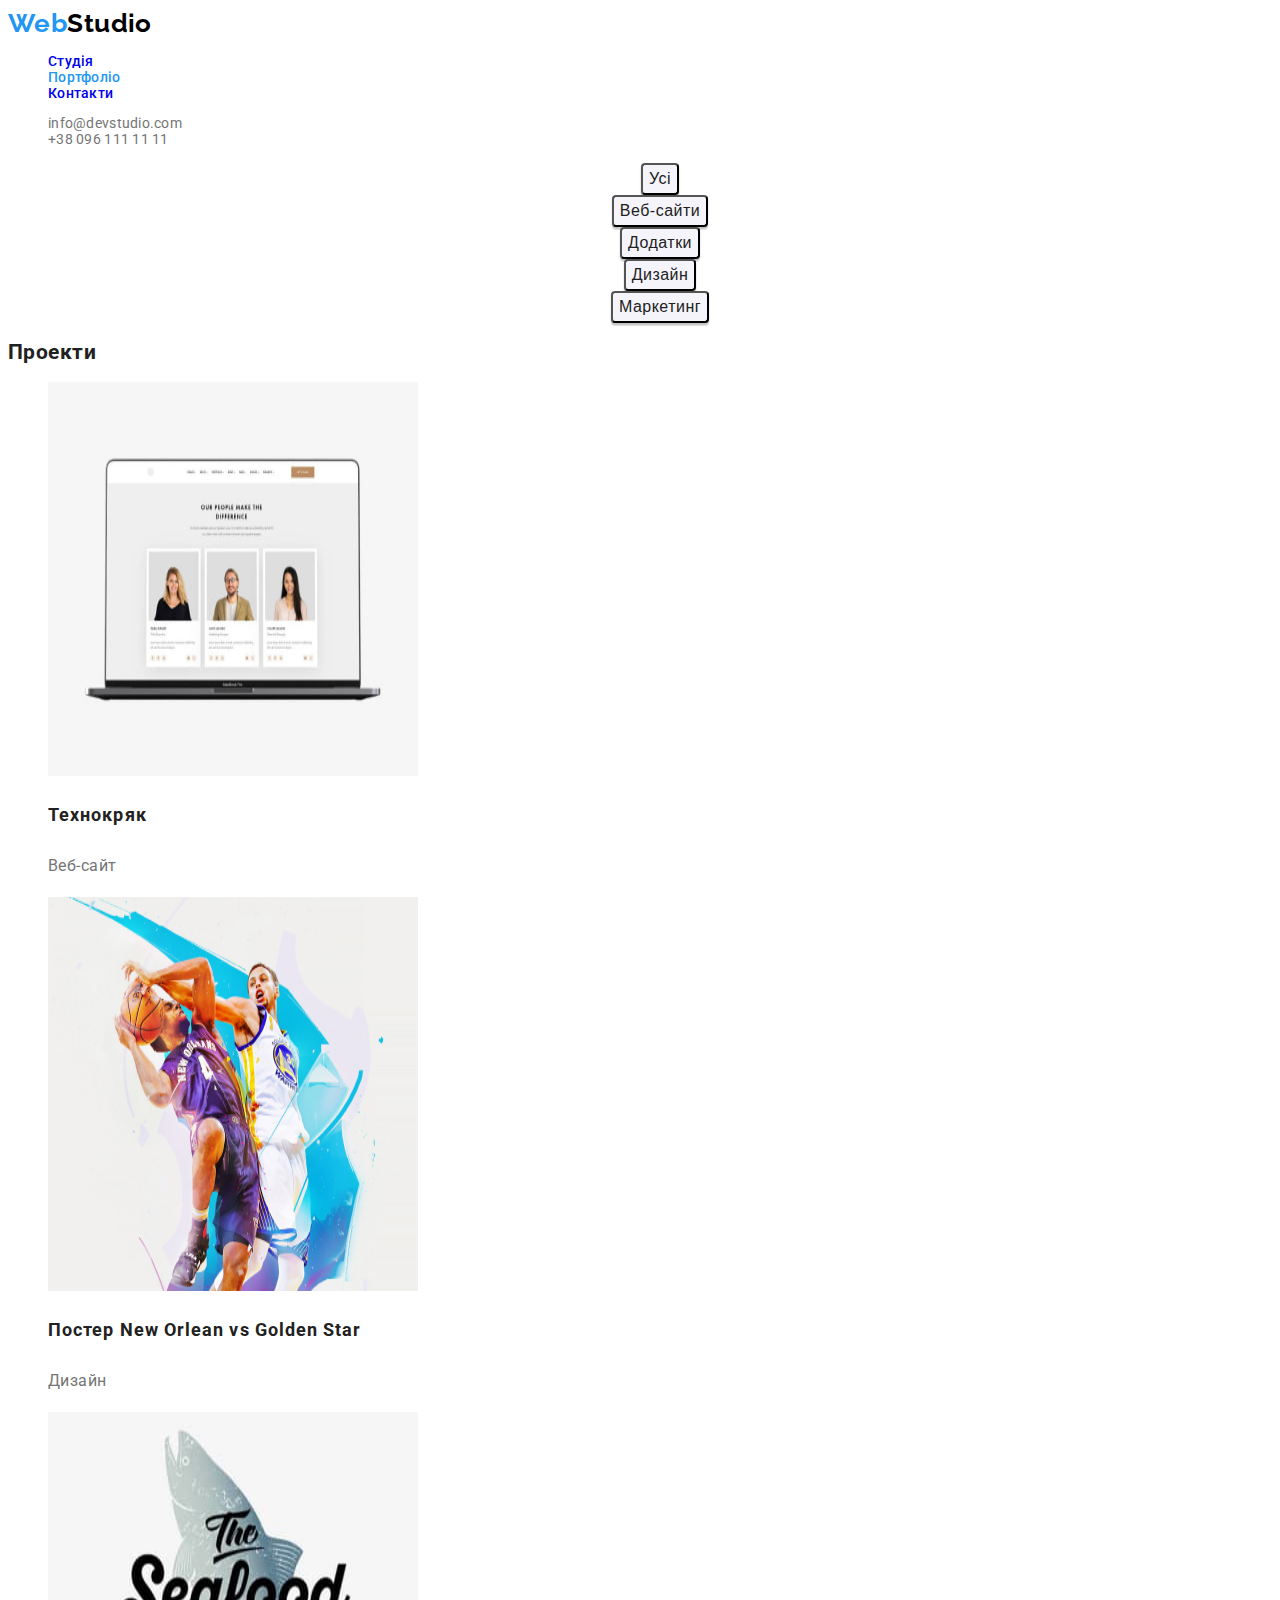
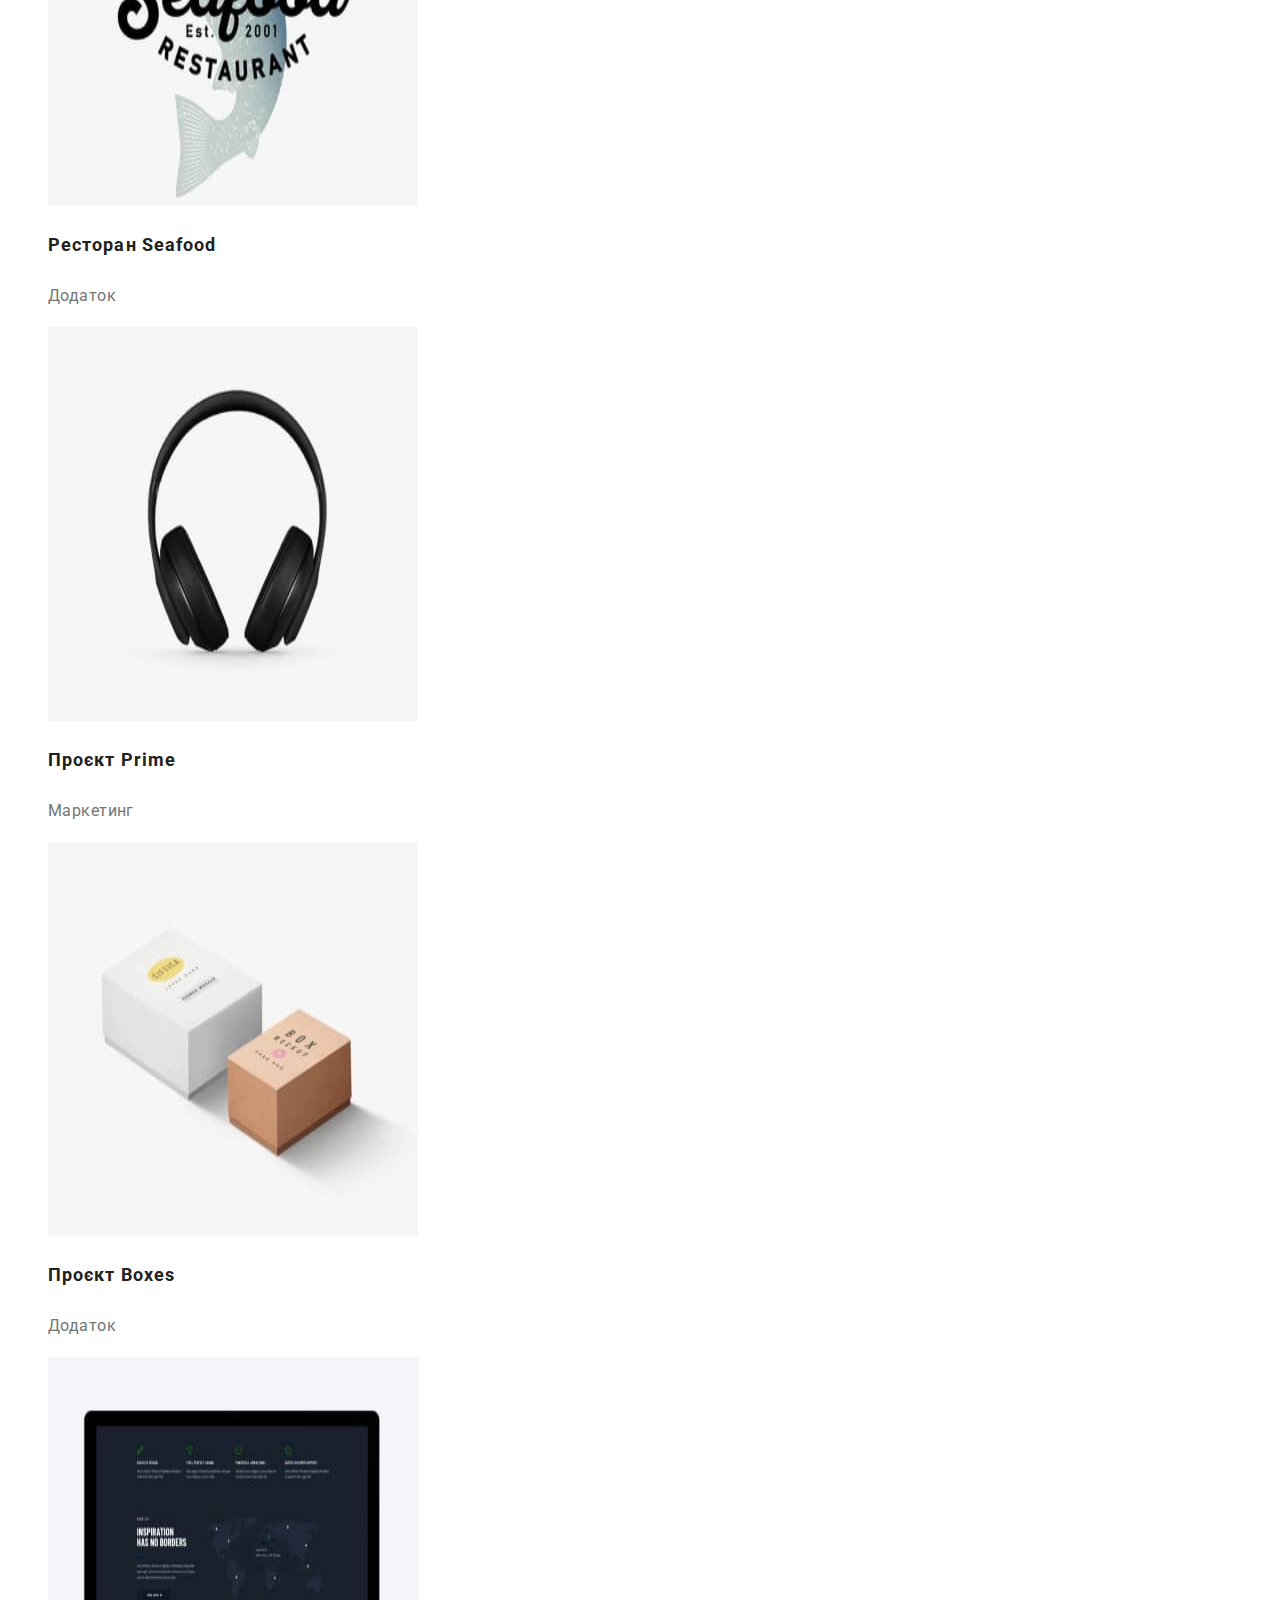
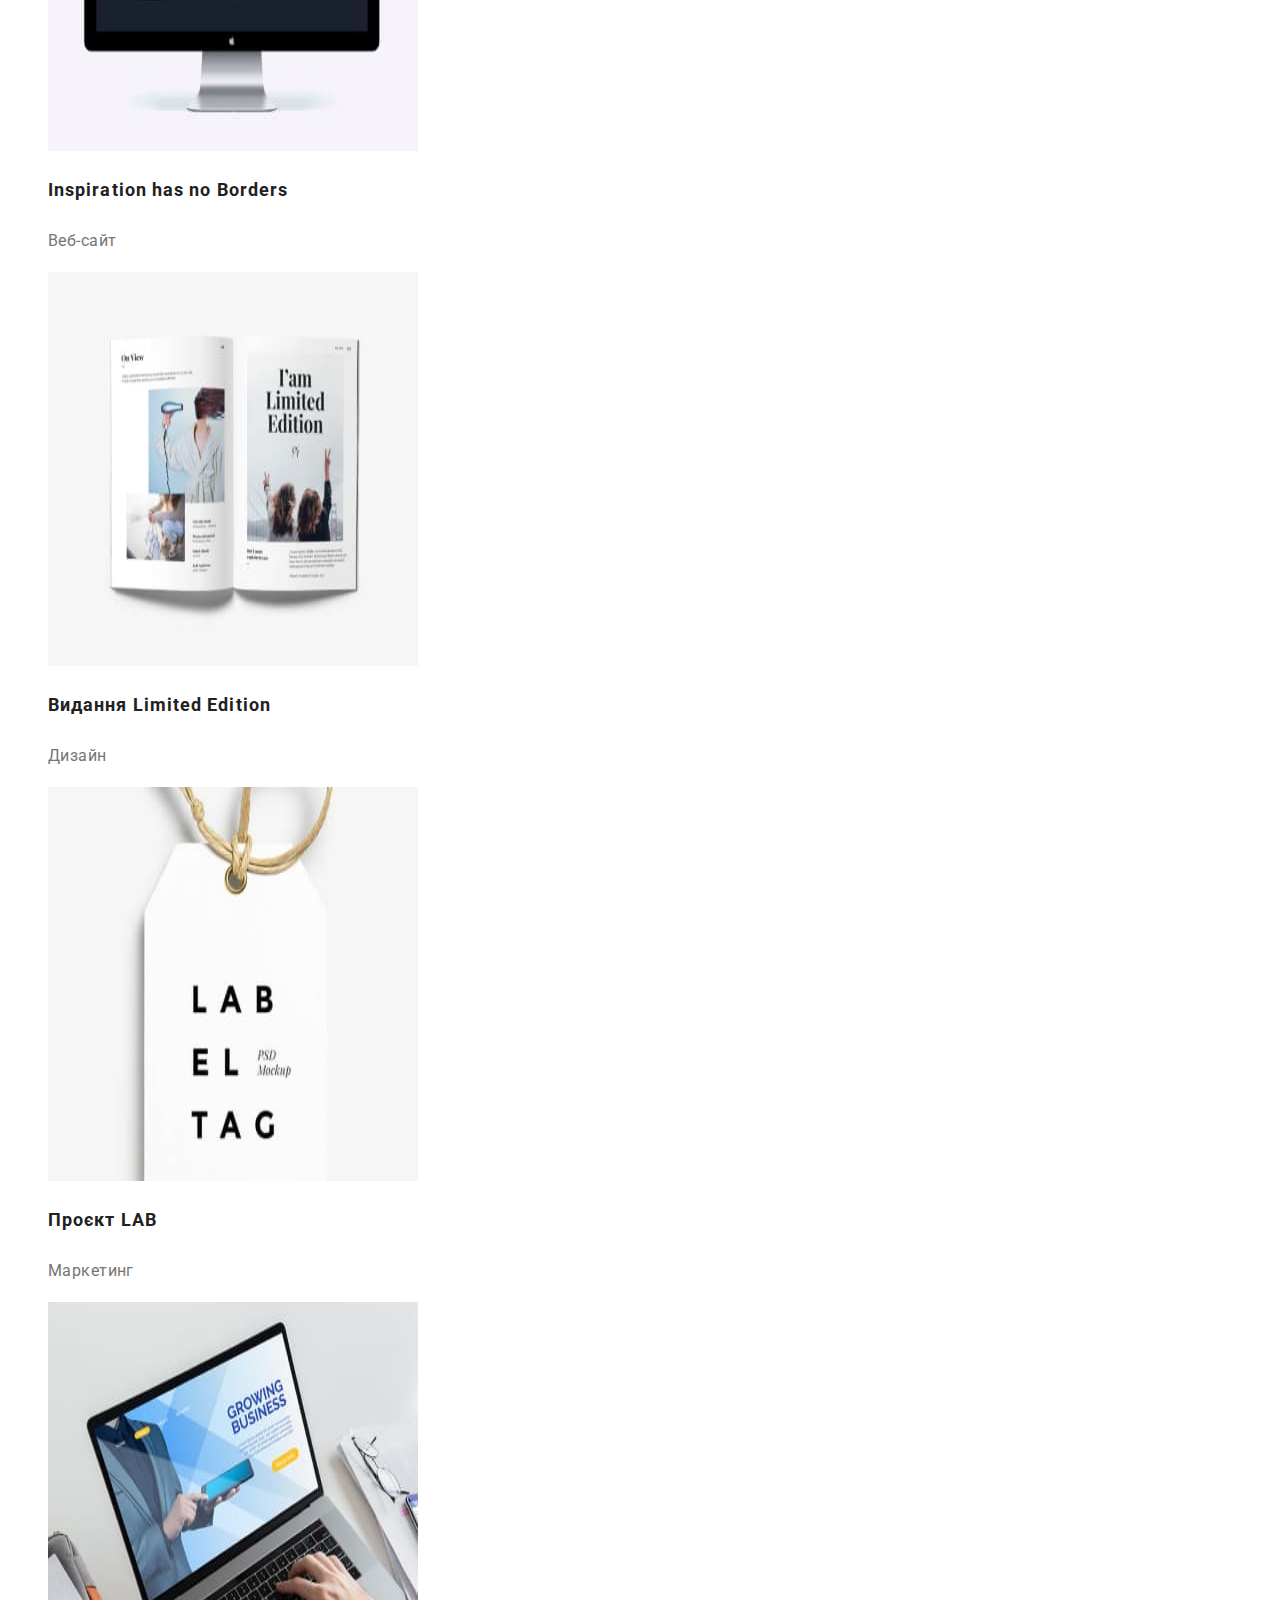
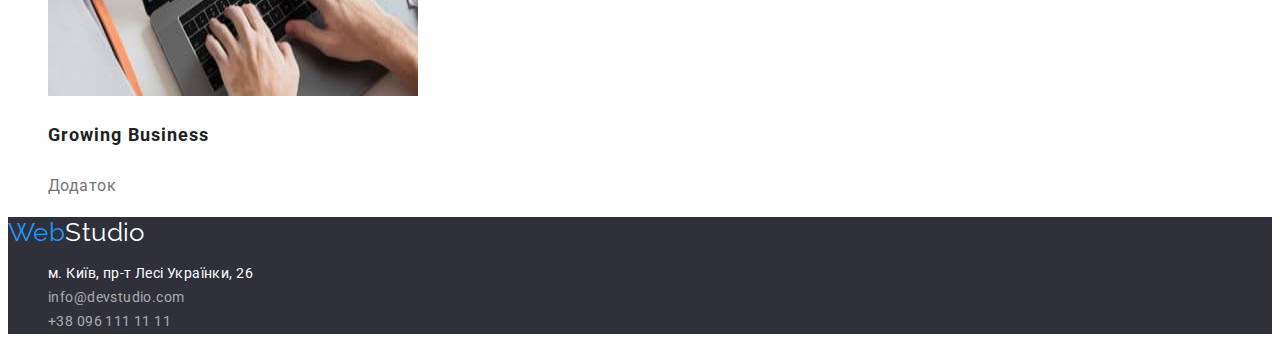
==== commit de5a1a97: "css-nev" ====
--- a/portfolio.html
+++ b/portfolio.html
@@ -11,7 +11,7 @@
     <link href="https://fonts.googleapis.com/css2?family=Raleway:wght@700&family=Roboto:wght@400;500;700;900&display=swap" rel="stylesheet" >
   </head>
   <!--Тіло документу-->
-  <body class="font-family">
+  <body>
     <!--Шапка сайту-->
     <header>
       <a class="logo link" href="/index.html"><span class="logo-header">Web</span>Studio</a>
--- a/css/styles.css
+++ b/css/styles.css
@@ -1,7 +1,9 @@
-.font-family {
+body {
   font-family: 'Roboto', sans-serif;
   background-color: #ffffff;
   color: #212121;
+  font-size: 14px;
+  letter-spacing: 0.03em;
 }
 
 
@@ -11,15 +13,14 @@
 .logo {
   font-family: 'Raleway', sans-serif;
   color: #000000;
-  font-size: 26px;
-  line-height: 1.1923;
-  letter-spacing: 0.03em;
+  font-weight: 700;
+  font-size: 26px;
+  line-height: 1.1923;
   text-decoration: none;
 }
 .link {
   font-size: 26px;
   line-height: 1.1923;
-  letter-spacing: 0.03em;
 }
 .logo-header {
   font-size: 26px;
@@ -36,10 +37,9 @@
 }
 
 .header-nav-link {
-  font-size: 14px;
+  font-weight: 500;
   line-height: 1.1428;
   letter-spacing: 0.02em;
-  color: #212121;
   text-decoration: none;
 }
 
@@ -52,7 +52,6 @@
   color: #2196F3;
 }
 .auth-nav {
-  font-size: 14px;
   line-height: 1.1428;
   letter-spacing: 0.02em;
   text-decoration: none;
@@ -73,15 +72,18 @@
 
 
 .section-promo {
+  background-color: #2F303A;
+
+}
+.hero-title {
+  font-weight: 900;
   font-size: 44px;
   line-height: 1.3636;
   text-align: center;
   letter-spacing: 0.06em;
   text-transform: uppercase;
-  background-color: #2F303A;
   color: #FFFFFF;
 }
-
 .btn {
   width: 216px;
   height: 50px;
@@ -113,16 +115,14 @@
 
 
 .features{
-  font-size: 14px;
+  font-weight: 700;
   line-height: 1.1428;
-  letter-spacing: 0.03em;
   text-transform: uppercase;
 }
 
 .features-list{
-  font-size: 14px;
+  font-weight: 400;
   line-height: 1.7142;
-  letter-spacing: 0.03em;
   color: #757575;
 }
 
@@ -134,8 +134,6 @@
   font-size: 36px;
   line-height: 1.1666;
   text-align: center;
-  letter-spacing: 0.03em;
-  color: #212121;
 }
 
 
@@ -146,30 +144,28 @@
 }
 
 .title-team {
+  font-weight: 700;
   font-size: 36px;
   line-height: 1.1666;
   text-align: center;
-
-  letter-spacing: 0.03em;
 }
 
 .team-list {
+  font-weight: 500;
   font-size: 16px;
   line-height: 1.1875;
   text-align: center;
-  letter-spacing: 0.03em;
-
 }
 
 .list-p {
+  font-weight: 400;
   font-size: 16px;
   line-height: 1.1875;
   text-align: center;
-  letter-spacing: 0.03em;
+  color: #757575;
 }
 .card {
-background-color: #ffffff
-;
+
 }
 
 
@@ -185,31 +181,27 @@
   color: #ffffff;
   font-size: 26px;
   line-height: 1.1923;
-  letter-spacing: 0.03em;
   text-decoration: none;
 }
 .logo-footer {
   font-size: 26px;
   line-height: 1.1923;
-  letter-spacing: 0.03em;
   color: #2196F3;
   
 }
 
 .address-map {
-  font-size: 14px;
+  font-weight: 400;
   line-height: 1.7142;
-  letter-spacing: 0.03em;
-  color: #FFFFFF;
+  color: #ffffff;
   text-decoration: none;
   font-style: normal;
 }
 
 .address-mail,
 .address-tel{
-  font-size: 14px;
+  font-weight: 400;
   line-height: 1.7142;
-  letter-spacing: 0.03em;
   color: rgba(255, 255, 255, 0.6);
   text-decoration: none;
   font-style: normal;
@@ -224,22 +216,26 @@
   font-size: 16px;
   line-height: 1.6250;
   text-align: center;
+  border-radius: 4px;
+}
+
+.btn-active {
+  font-weight: 500;
+  font-size: 16px;
+  line-height: 1.6250;
+  text-align: center;
   letter-spacing: 0.03em;
-  border-radius: 4px;
-}
-
-
+  color: #212121;
+  background: #F5F4FA;
+  border-radius: 4px;
+  box-shadow: 0px 3px 1px rgba(0, 0, 0, 0.1), 0px 1px 2px rgba(0, 0, 0, 0.08), 0px 2px 2px rgba(0, 0, 0, 0.12);
+  border-radius: 4px;
+}
 
 .btn-active:hover,
 .btn-active:focus {
-  font-size: 16px;
-  line-height: 1.6250;
-  text-align: center;
-  letter-spacing: 0.03em;
   color: #FFFFFF;
   background: #2196F3;
-  box-shadow: 0px 3px 1px rgba(0, 0, 0, 0.1), 0px 1px 2px rgba(0, 0, 0, 0.08), 0px 2px 2px rgba(0, 0, 0, 0.12);
-  border-radius: 4px;
   cursor: pointer;
 }
 
@@ -256,6 +252,5 @@
 .projects-text {
   font-size: 16px;
   line-height: 1.8750;
-  letter-spacing: 0.03em;
   color: #757575;
 }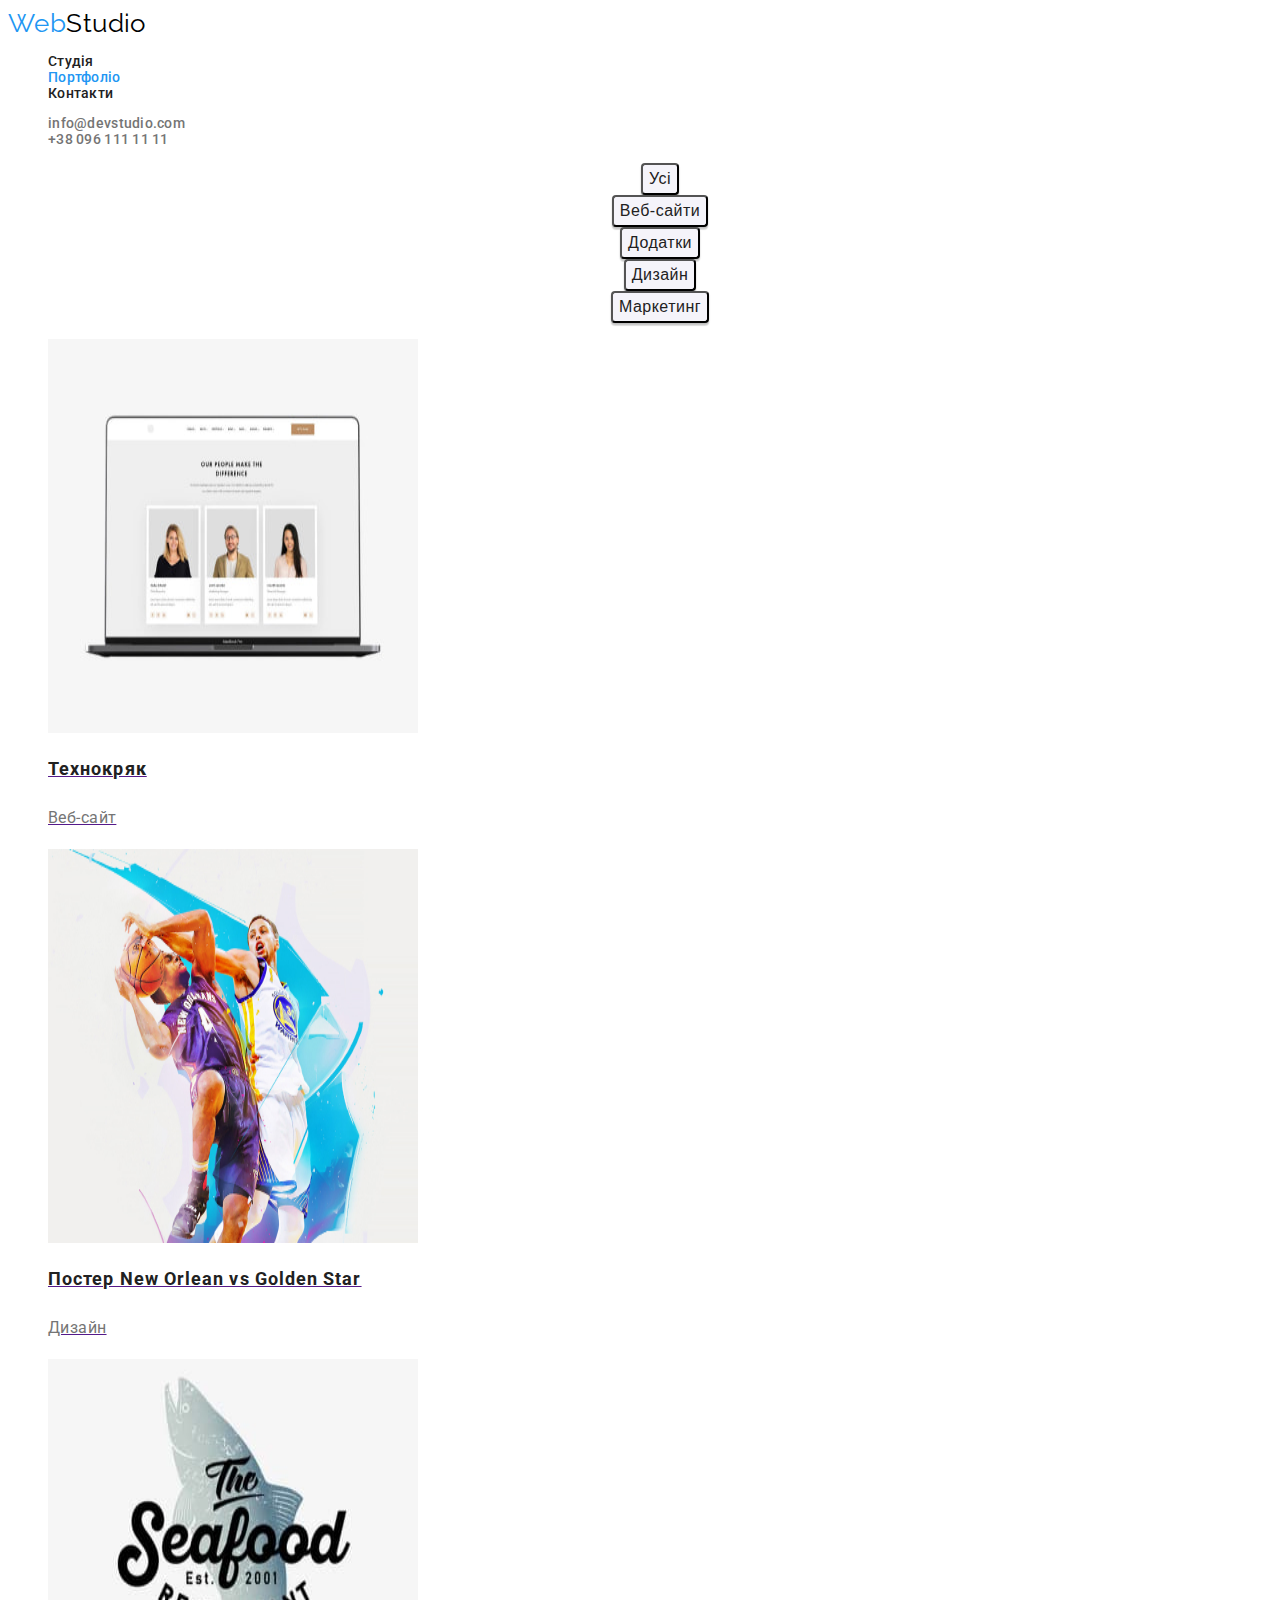
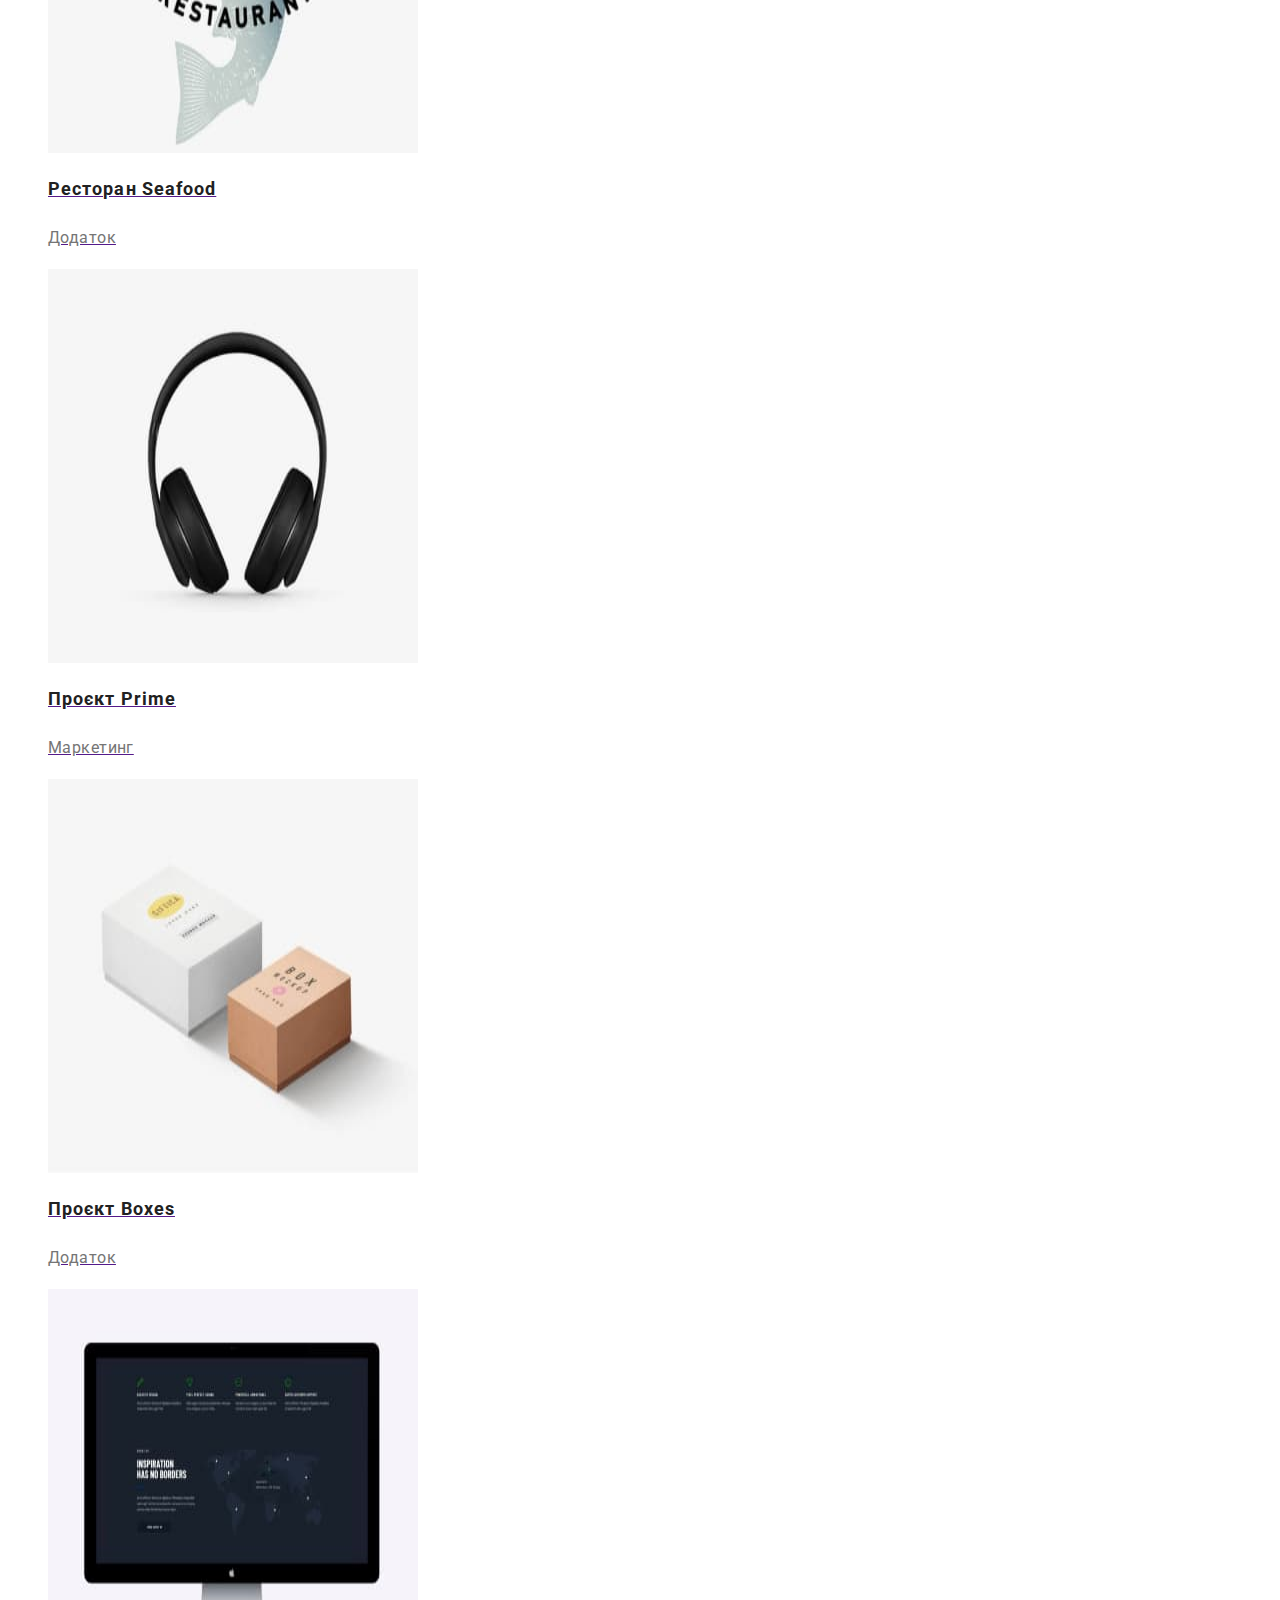
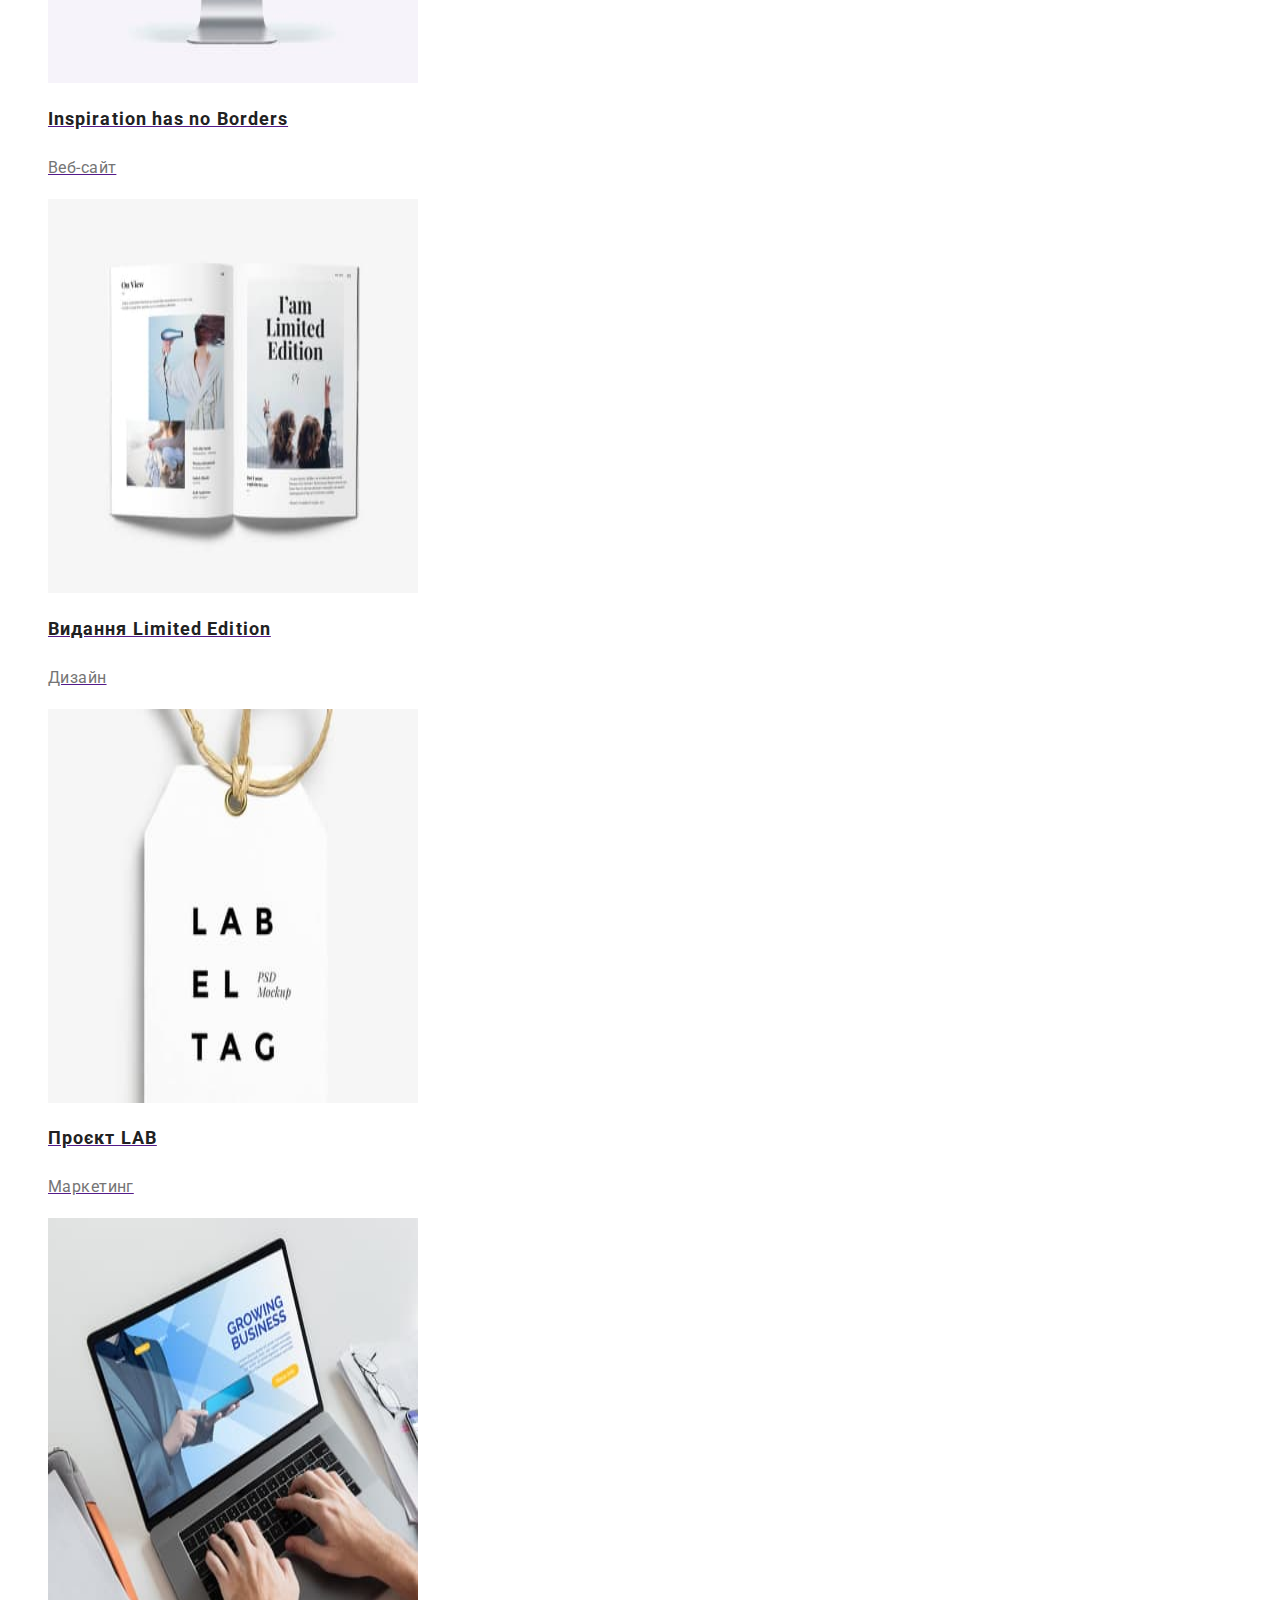
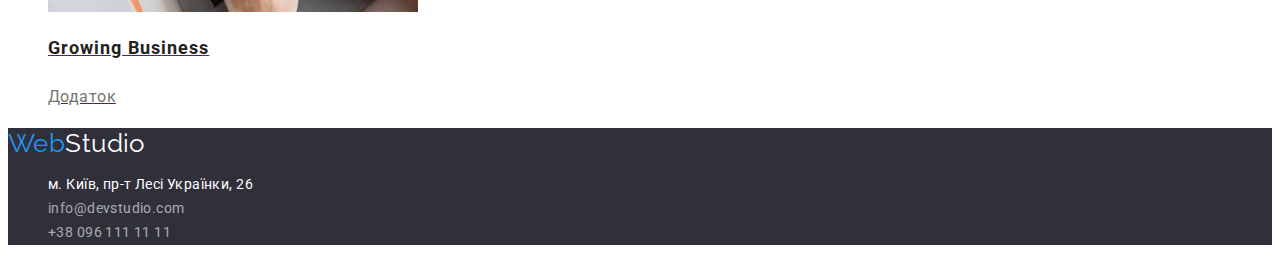
==== commit 679d5795: "css-long" ====
--- a/portfolio.html
+++ b/portfolio.html
@@ -54,61 +54,79 @@
 
       <!--Портфоліо фільтрів-->
 
-        <h2>Проекти</h2>
+
         <ul class="projects-list list">
           <li>
-            <img src="./images/texno.jpg" alt="Троє людей" width="370"
-            height="394">
-            <h3 class="projects-title" >Технокряк</h3>
-            <p class="projects-text">Веб-сайт</p>
+            <a href="" class="">
+              <img src="./images/texno.jpg" alt="Троє людей" width="370"
+              height="394">
+              <h2 class="projects-title" >Технокряк</h2>
+              <p class="projects-text">Веб-сайт</p>
+            </a>
           </li>
           <li>
-            <img src="./images/posters.jpg" alt="двоє чоловіків з м'ячем" width="370"
-            height="394">
-            <h3 class="projects-title" >Постер New Orlean vs Golden Star</h3>
-            <p class="projects-text">Дизайн</p>
+            <a href="" class="">
+              <img src="./images/posters.jpg" alt="двоє чоловіків з м'ячем" width="370"
+              height="394">
+              <h2 class="projects-title" >Постер New Orlean vs Golden Star</h2>
+              <p class="projects-text">Дизайн</p>
+            </a>
           </li>
           <li>
-            <img src="./images/seafood.jpg" alt="назва ресторану" width="370"
-            height="394">
-            <h3 class="projects-title" >Ресторан Seafood</h3>
-            <p class="projects-text">Додаток</p>
+            <a href="" class="">
+              <img src="./images/seafood.jpg" alt="назва ресторану" width="370"
+              height="394">
+              <h2 class="projects-title" >Ресторан Seafood</h2>
+              <p class="projects-text">Додаток</p>
+            </a>
           </li>
           <li>
-            <img src="./images/project-prime.jpg" alt="навушники" width="370"
-            height="394">
-            <h3 class="projects-title" >Проєкт Prime</h3>
-            <p class="projects-text">Маркетинг</p>
+            <a href="" class="">
+              <img src="./images/project-prime.jpg" alt="навушники" width="370"
+              height="394">
+              <h2 class="projects-title" >Проєкт Prime</h2>
+              <p class="projects-text">Маркетинг</p>
+            </a>
           </li>
           <li>
-            <img src="./images/boxes.jpg" alt="дві коробки" width="370"
-            height="394">
-            <h3 class="projects-title" >Проєкт Boxes</h3>
-            <p class="projects-text">Додаток</p>
+            <a href="" class="">
+              <img src="./images/boxes.jpg" alt="дві коробки" width="370"
+              height="394">
+              <h2 class="projects-title" >Проєкт Boxes</h2>
+              <p class="projects-text">Додаток</p>
+            </a>
           </li>
           <li>
-            <img src="./images/no-borders.jpg" alt="монітор комп'ютера" width="370"
-            height="394">
-            <h3 class="projects-title" >Inspiration has no Borders</h3>
-            <p class="projects-text">Веб-сайт</p>
+            <a href="" class="">
+              <img src="./images/no-borders.jpg" alt="монітор комп'ютера" width="370"
+              height="394">
+              <h2 class="projects-title" >Inspiration has no Borders</h2>
+              <p class="projects-text">Веб-сайт</p>
+            </a>
           </li>
           <li>
-            <img src="./images/vudannya.jpg" alt="відкрита книга" width="370"
-            height="394">
-            <h3 class="projects-title" >Видання Limited Edition</h3>
-            <p class="projects-text">Дизайн</p>
+            <a href="" class="">
+              <img src="./images/vudannya.jpg" alt="відкрита книга" width="370"
+              height="394">
+              <h2 class="projects-title" >Видання Limited Edition</h2>
+              <p class="projects-text">Дизайн</p>
+            </a>
           </li>
           <li>
-            <img src="./images/lab.jpg" alt="напис на бірці" width="370"
-            height="394">
-            <h3 class="projects-title" >Проєкт LAB</h3>
-            <p class="projects-text">Маркетинг</p>
+            <a href="" class="">
+              <img src="./images/lab.jpg" alt="напис на бірці" width="370"
+              height="394">
+              <h2 class="projects-title" >Проєкт LAB</h2>
+              <p class="projects-text">Маркетинг</p>
+            </a>
           </li>
           <li>
-            <img src="./images/growing.jpg" alt="друкує на ноуті" width="370"
-            height="394">
-            <h3 class="projects-title" >Growing Business</h3>
-            <p class="projects-text">Додаток</p>
+            <a href="" class="">
+              <img src="./images/growing.jpg" alt="друкує на ноуті" width="370"
+              height="394">
+              <h2 class="projects-title" >Growing Business</h2>
+              <p class="projects-text">Додаток</p>
+            </a>
           </li>
         </ul>
       </section>
--- a/css/styles.css
+++ b/css/styles.css
@@ -1,19 +1,32 @@
+:root {
+  --primary-text-color: #757575;
+  --title-text-color: #212121;
+  --accent-color: #2196F3;
+  --white-color: #ffffff;
+  --background-grey-color: #F5F4FA;
+  --footer-background-color: #2F303A;
+  --black-color: #000000;
+  --black-opacity-color: rgba(255, 255, 255, 0.6);
+  --background-active-button: #188CE8;
+}
+
 body {
   font-family: 'Roboto', sans-serif;
-  background-color: #ffffff;
-  color: #212121;
+  background-color: var(--white-color);
+  color: var(--primary-text-color);
   font-size: 14px;
   letter-spacing: 0.03em;
 }
 
 
+
+
 /*----------Логотип---------------------*/
 
 
 .logo {
   font-family: 'Raleway', sans-serif;
-  color: #000000;
-  font-weight: 700;
+  color: var(--black-color);
   font-size: 26px;
   line-height: 1.1923;
   text-decoration: none;
@@ -26,7 +39,7 @@
   font-size: 26px;
   line-height: 1.1923;
   letter-spacing: 0.03em;
-  color: #2196F3;
+  color: var(--accent-color);
 }
 
 /*---------навігація сайту------------*/
@@ -37,6 +50,7 @@
 }
 
 .header-nav-link {
+  color:  var(--title-text-color);
   font-weight: 500;
   line-height: 1.1428;
   letter-spacing: 0.02em;
@@ -45,11 +59,11 @@
 
 /*---------------Активне поле-------------------------*/
 .current {
-  color: #2196F3;
+  color: var(--accent-color);
 }
 .header-nav-link:hover,
 .header-nav-link:focus{
-  color: #2196F3;
+  color: var(--accent-color);
 }
 .auth-nav {
   line-height: 1.1428;
@@ -57,13 +71,14 @@
   text-decoration: none;
 }
 .auth-nav-link {
-  color: #757575;
+  font-weight: 500;
+  color: var(--primary-text-color);
   text-decoration: none;
 }
 
 .auth-nav-link:hover,
 .auth-nav-link:focus {
-  color: #2196F3;
+  color: var(--accent-color);
 }
 
 
@@ -72,7 +87,7 @@
 
 
 .section-promo {
-  background-color: #2F303A;
+  background-color: var(--footer-background-color);
 
 }
 .hero-title {
@@ -82,18 +97,14 @@
   text-align: center;
   letter-spacing: 0.06em;
   text-transform: uppercase;
-  color: #FFFFFF;
+  color: var(--white-color);
 }
 .btn {
-  width: 216px;
-  height: 50px;
-  left: 692px;
-  top: 430px;
-  background: #2196F3;
+
+  background: var(--accent-color);
   box-shadow: 0px 4px 4px rgba(0, 0, 0, 0.15);
   border-radius: 4px;
-  color: #ffffff; 
-  font-weight: 700;
+  color: var(--white-color); 
   font-size: 16px;
   line-height: 1.8750;
   display: flex;
@@ -105,8 +116,8 @@
 
 .btn:hover,
 .btn:focus {
-  background: #188CE8;;
-  color: #FFFFFF;
+  background: var(--background-active-button);
+  color: var(--white-color);
 }
 
 
@@ -115,15 +126,15 @@
 
 
 .features{
-  font-weight: 700;
+  color: var(--title-text-color);
   line-height: 1.1428;
   text-transform: uppercase;
+
 }
 
 .features-list{
-  font-weight: 400;
   line-height: 1.7142;
-  color: #757575;
+  color: var(--primary-text-color);
 }
 
 
@@ -131,6 +142,7 @@
 
 
 .title {
+  color: var(--title-text-color);
   font-size: 36px;
   line-height: 1.1666;
   text-align: center;
@@ -140,17 +152,18 @@
 /*---------Команда--------*/
 
 .section-team {
-  background-color:#f5f4fa;
+  background-color: var(--background-grey-color);
 }
 
 .title-team {
-  font-weight: 700;
+  color: var(--title-text-color);
   font-size: 36px;
   line-height: 1.1666;
   text-align: center;
 }
 
 .team-list {
+  color: var(--title-text-color);
   font-weight: 500;
   font-size: 16px;
   line-height: 1.1875;
@@ -158,11 +171,10 @@
 }
 
 .list-p {
-  font-weight: 400;
   font-size: 16px;
   line-height: 1.1875;
   text-align: center;
-  color: #757575;
+  color: var(--primary-text-color);
 }
 .card {
 
@@ -173,12 +185,12 @@
 
 
 .footer {
-  background-color: #2F303A;
+  background-color: var(--footer-background-color);
   text-decoration: none;
 }
 .logo-link{
   font-family: 'Raleway', sans-serif;
-  color: #ffffff;
+  color: var(--white-color);
   font-size: 26px;
   line-height: 1.1923;
   text-decoration: none;
@@ -186,23 +198,30 @@
 .logo-footer {
   font-size: 26px;
   line-height: 1.1923;
-  color: #2196F3;
+  color: var(--accent-color);
   
 }
 
 .address-map {
-  font-weight: 400;
   line-height: 1.7142;
-  color: #ffffff;
+  color: var(--white-color);
   text-decoration: none;
   font-style: normal;
+}
+
+.address-map:hover,
+.address-mail:hover,
+.address-tel:hover,
+.address-map:focus,
+.address-mail:focus,
+.address-tel:focus {
+color: var(--accent-color);
 }
 
 .address-mail,
 .address-tel{
-  font-weight: 400;
   line-height: 1.7142;
-  color: rgba(255, 255, 255, 0.6);
+  color: var(--black-opacity-color);
   text-decoration: none;
   font-style: normal;
 }
@@ -225,8 +244,8 @@
   line-height: 1.6250;
   text-align: center;
   letter-spacing: 0.03em;
-  color: #212121;
-  background: #F5F4FA;
+  color: var(--title-text-color);
+  background: var(--background-grey-color);
   border-radius: 4px;
   box-shadow: 0px 3px 1px rgba(0, 0, 0, 0.1), 0px 1px 2px rgba(0, 0, 0, 0.08), 0px 2px 2px rgba(0, 0, 0, 0.12);
   border-radius: 4px;
@@ -234,8 +253,8 @@
 
 .btn-active:hover,
 .btn-active:focus {
-  color: #FFFFFF;
-  background: #2196F3;
+  color: var(--white-color);
+  background: var(--accent-color);
   cursor: pointer;
 }
 
@@ -244,6 +263,7 @@
 
 
 .projects-title {
+  color: var(--title-text-color);
   font-size: 18px;
   line-height: 2;
   letter-spacing: 0.06em;  
@@ -252,5 +272,5 @@
 .projects-text {
   font-size: 16px;
   line-height: 1.8750;
-  color: #757575;
+  color: var(--primary-text-color);
 }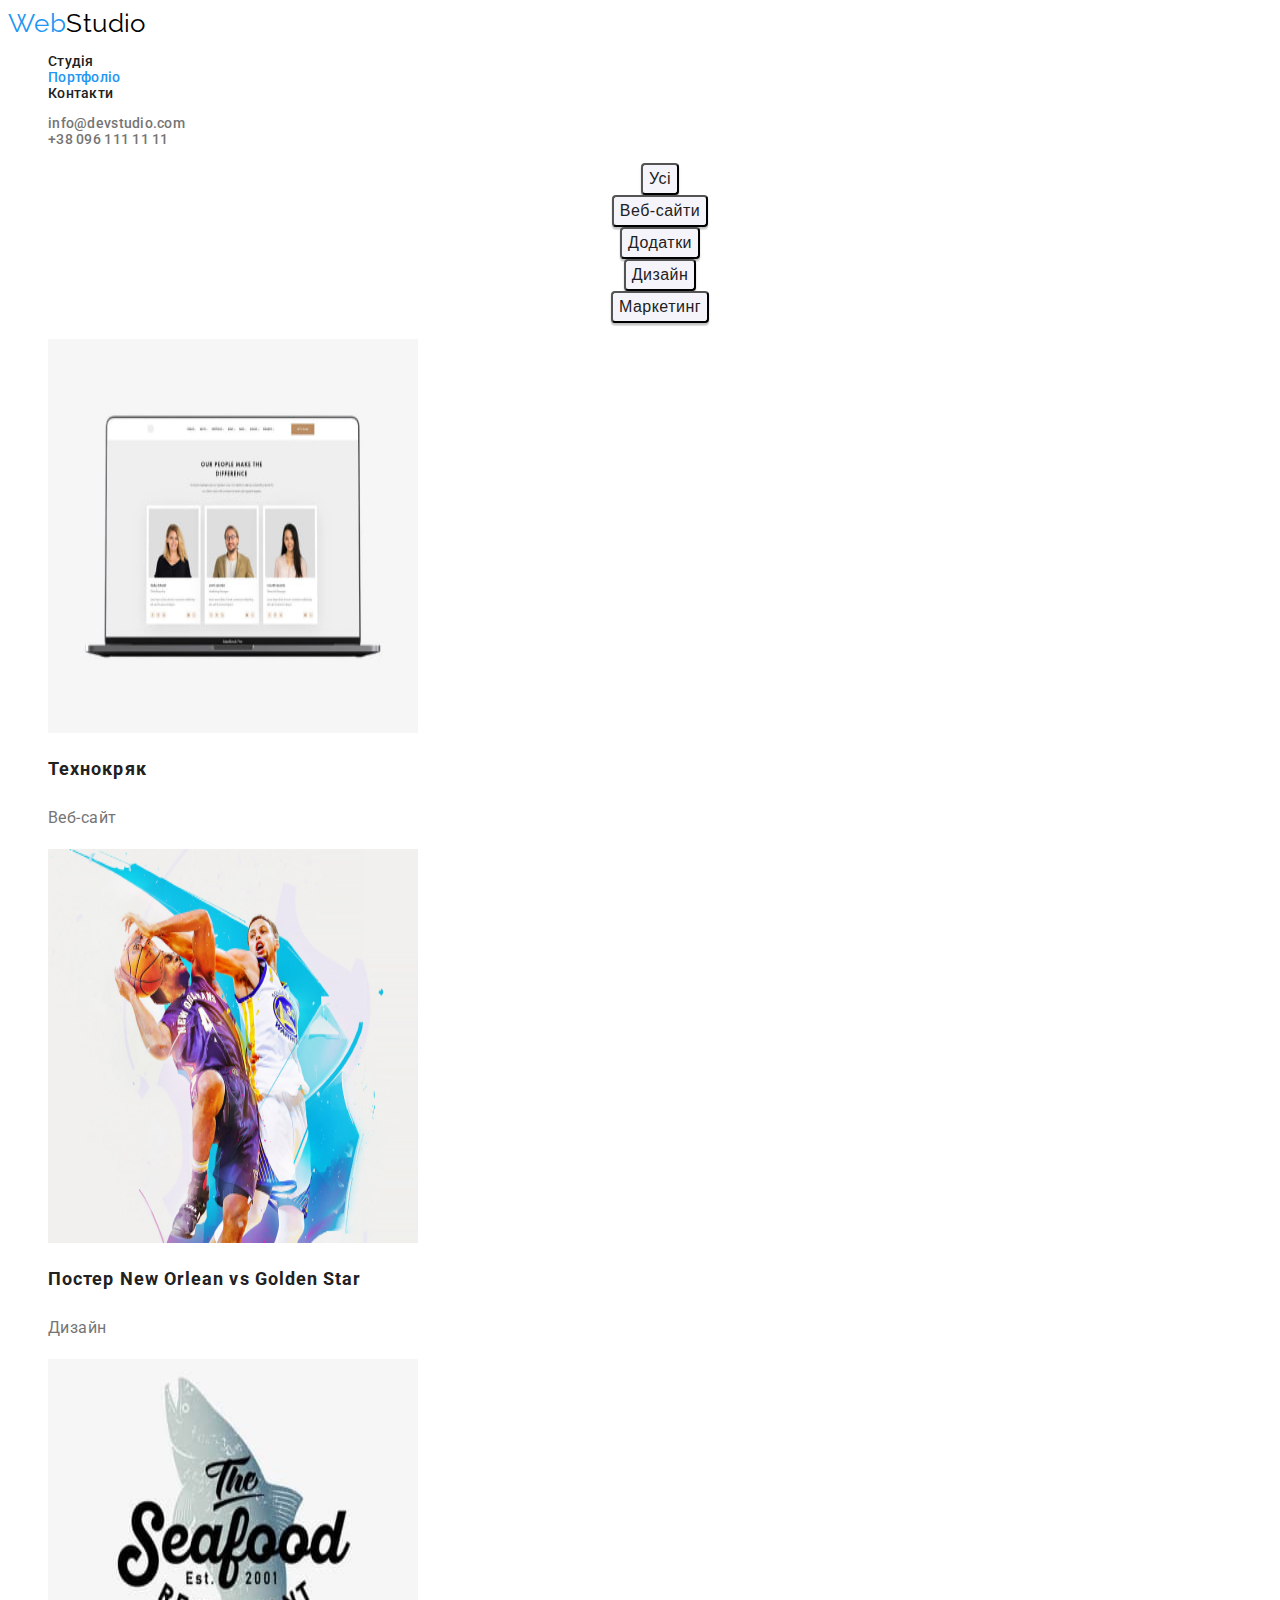
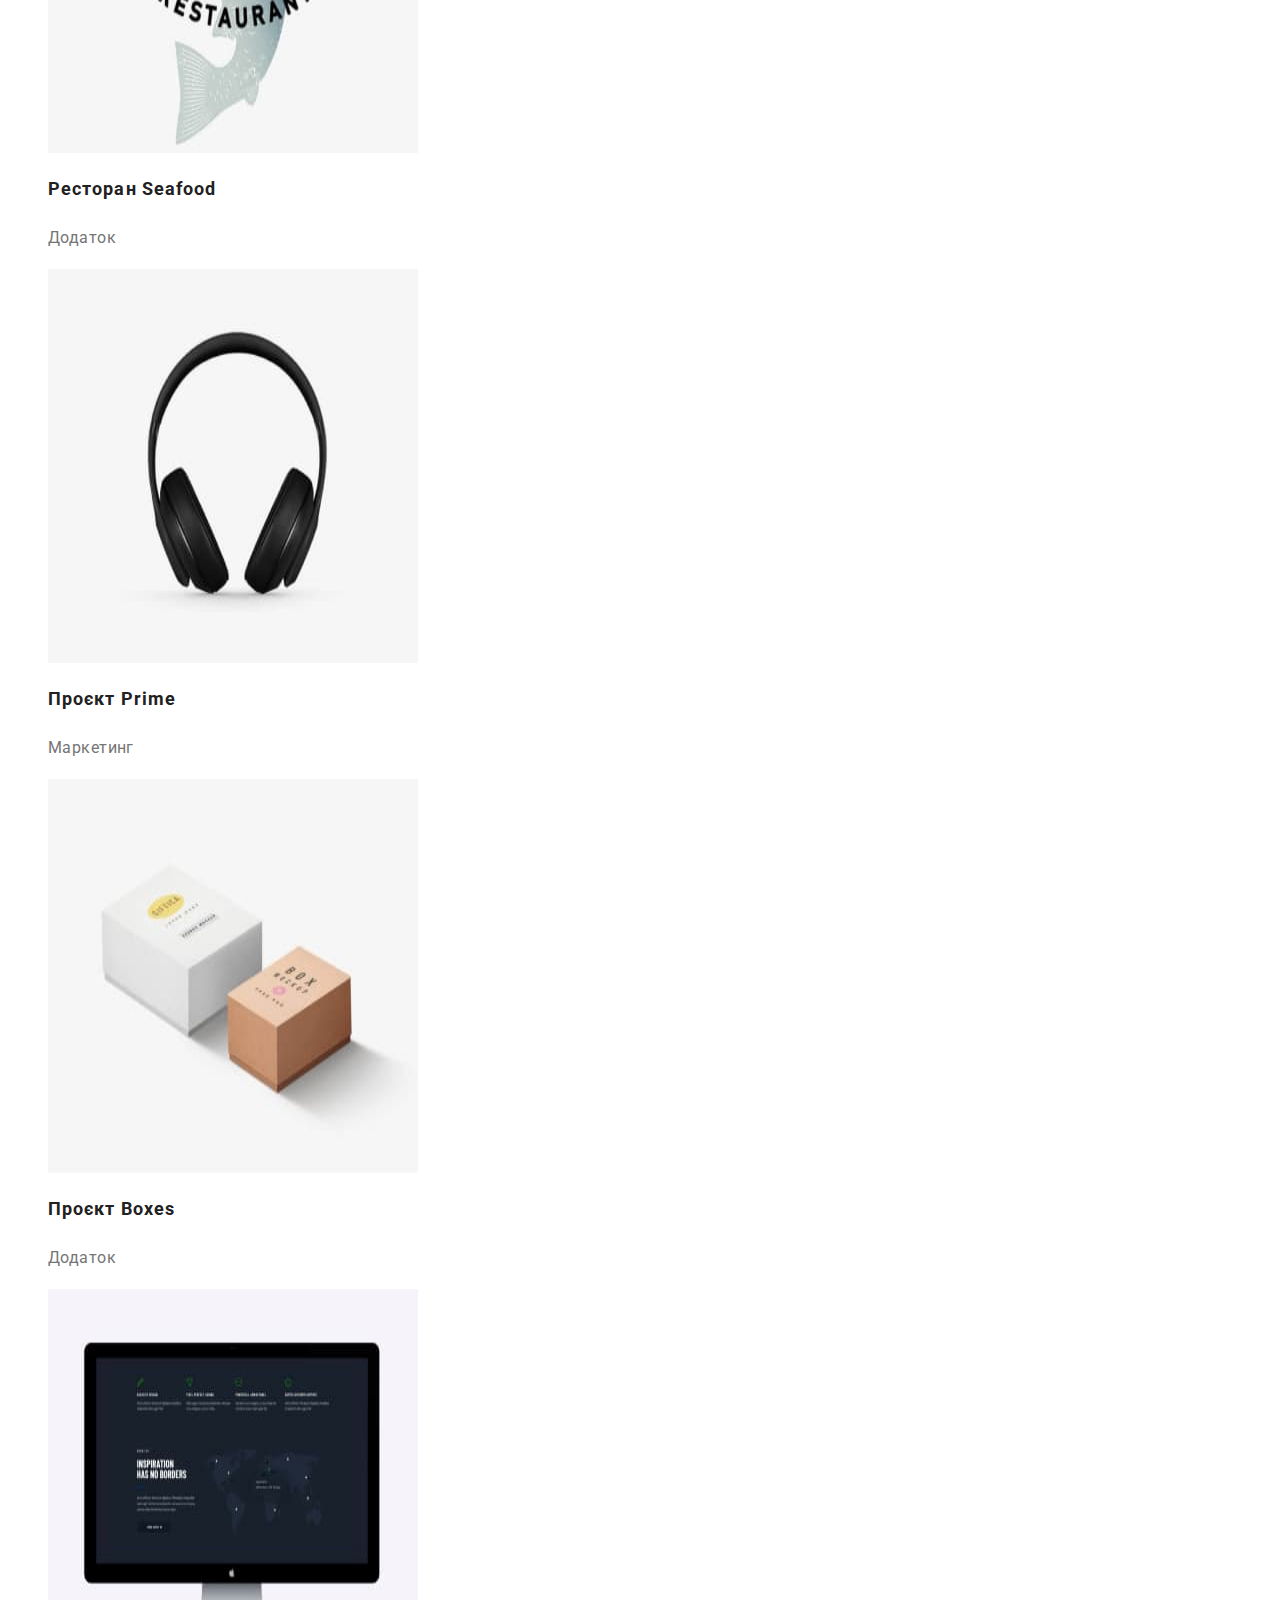
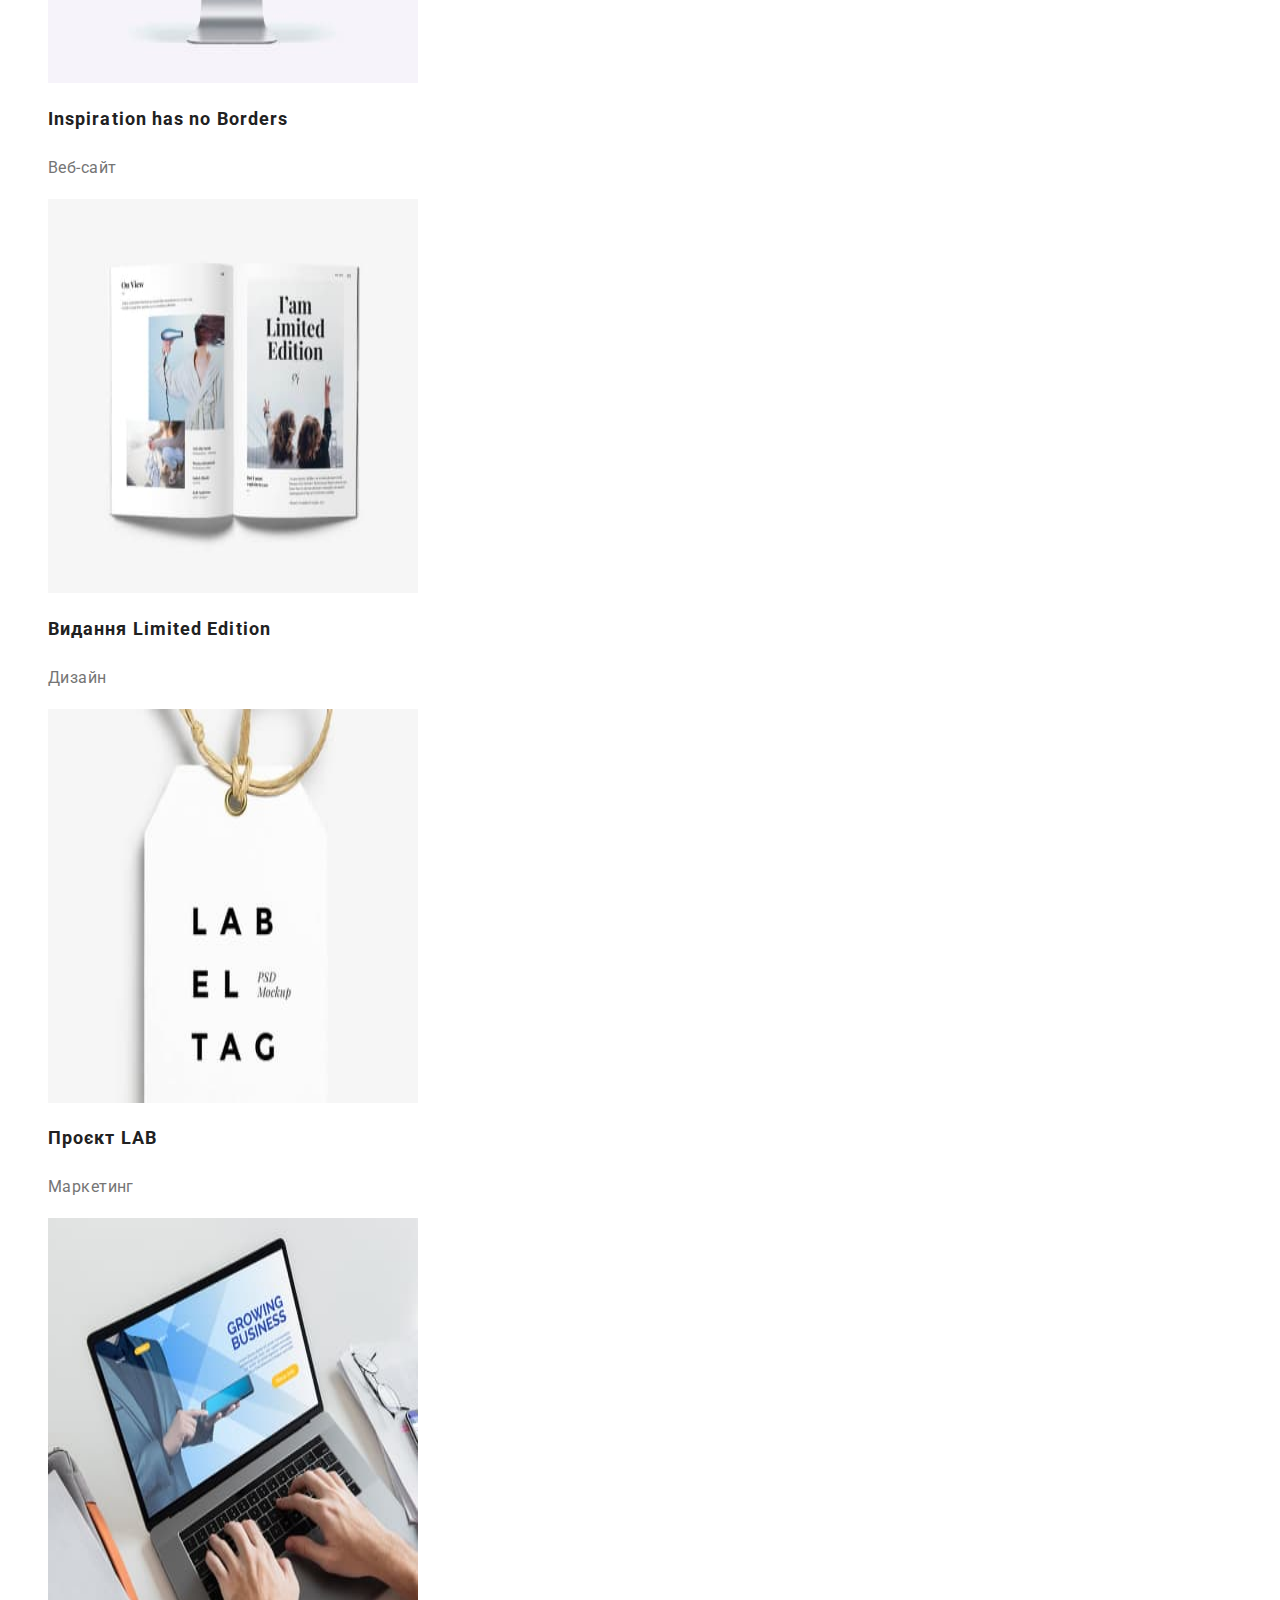
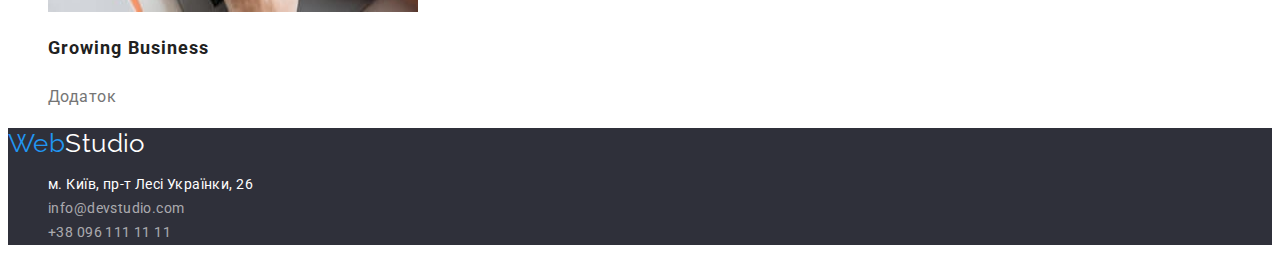
==== commit d8b835c8: "css-long2" ====
--- a/portfolio.html
+++ b/portfolio.html
@@ -57,7 +57,7 @@
 
         <ul class="projects-list list">
           <li>
-            <a href="" class="">
+            <a href="" class="list">
               <img src="./images/texno.jpg" alt="Троє людей" width="370"
               height="394">
               <h2 class="projects-title" >Технокряк</h2>
@@ -65,7 +65,7 @@
             </a>
           </li>
           <li>
-            <a href="" class="">
+            <a href="" class="list">
               <img src="./images/posters.jpg" alt="двоє чоловіків з м'ячем" width="370"
               height="394">
               <h2 class="projects-title" >Постер New Orlean vs Golden Star</h2>
@@ -73,7 +73,7 @@
             </a>
           </li>
           <li>
-            <a href="" class="">
+            <a href="" class="list">
               <img src="./images/seafood.jpg" alt="назва ресторану" width="370"
               height="394">
               <h2 class="projects-title" >Ресторан Seafood</h2>
@@ -81,7 +81,7 @@
             </a>
           </li>
           <li>
-            <a href="" class="">
+            <a href="" class="list">
               <img src="./images/project-prime.jpg" alt="навушники" width="370"
               height="394">
               <h2 class="projects-title" >Проєкт Prime</h2>
@@ -89,7 +89,7 @@
             </a>
           </li>
           <li>
-            <a href="" class="">
+            <a href="" class="list">
               <img src="./images/boxes.jpg" alt="дві коробки" width="370"
               height="394">
               <h2 class="projects-title" >Проєкт Boxes</h2>
@@ -97,7 +97,7 @@
             </a>
           </li>
           <li>
-            <a href="" class="">
+            <a href="" class="list">
               <img src="./images/no-borders.jpg" alt="монітор комп'ютера" width="370"
               height="394">
               <h2 class="projects-title" >Inspiration has no Borders</h2>
@@ -105,7 +105,7 @@
             </a>
           </li>
           <li>
-            <a href="" class="">
+            <a href="" class="list">
               <img src="./images/vudannya.jpg" alt="відкрита книга" width="370"
               height="394">
               <h2 class="projects-title" >Видання Limited Edition</h2>
@@ -113,7 +113,7 @@
             </a>
           </li>
           <li>
-            <a href="" class="">
+            <a href="" class="list">
               <img src="./images/lab.jpg" alt="напис на бірці" width="370"
               height="394">
               <h2 class="projects-title" >Проєкт LAB</h2>
@@ -121,7 +121,7 @@
             </a>
           </li>
           <li>
-            <a href="" class="">
+            <a href="" class="list">
               <img src="./images/growing.jpg" alt="друкує на ноуті" width="370"
               height="394">
               <h2 class="projects-title" >Growing Business</h2>
--- a/css/styles.css
+++ b/css/styles.css
@@ -47,6 +47,7 @@
 
 .list {
   list-style: none;
+  text-decoration: none;
 }
 
 .header-nav-link {
@@ -262,6 +263,7 @@
 /*------------------------------Проекти-------------------------------------------*/
 
 
+
 .projects-title {
   color: var(--title-text-color);
   font-size: 18px;
@@ -273,4 +275,5 @@
   font-size: 16px;
   line-height: 1.8750;
   color: var(--primary-text-color);
-}+}
+
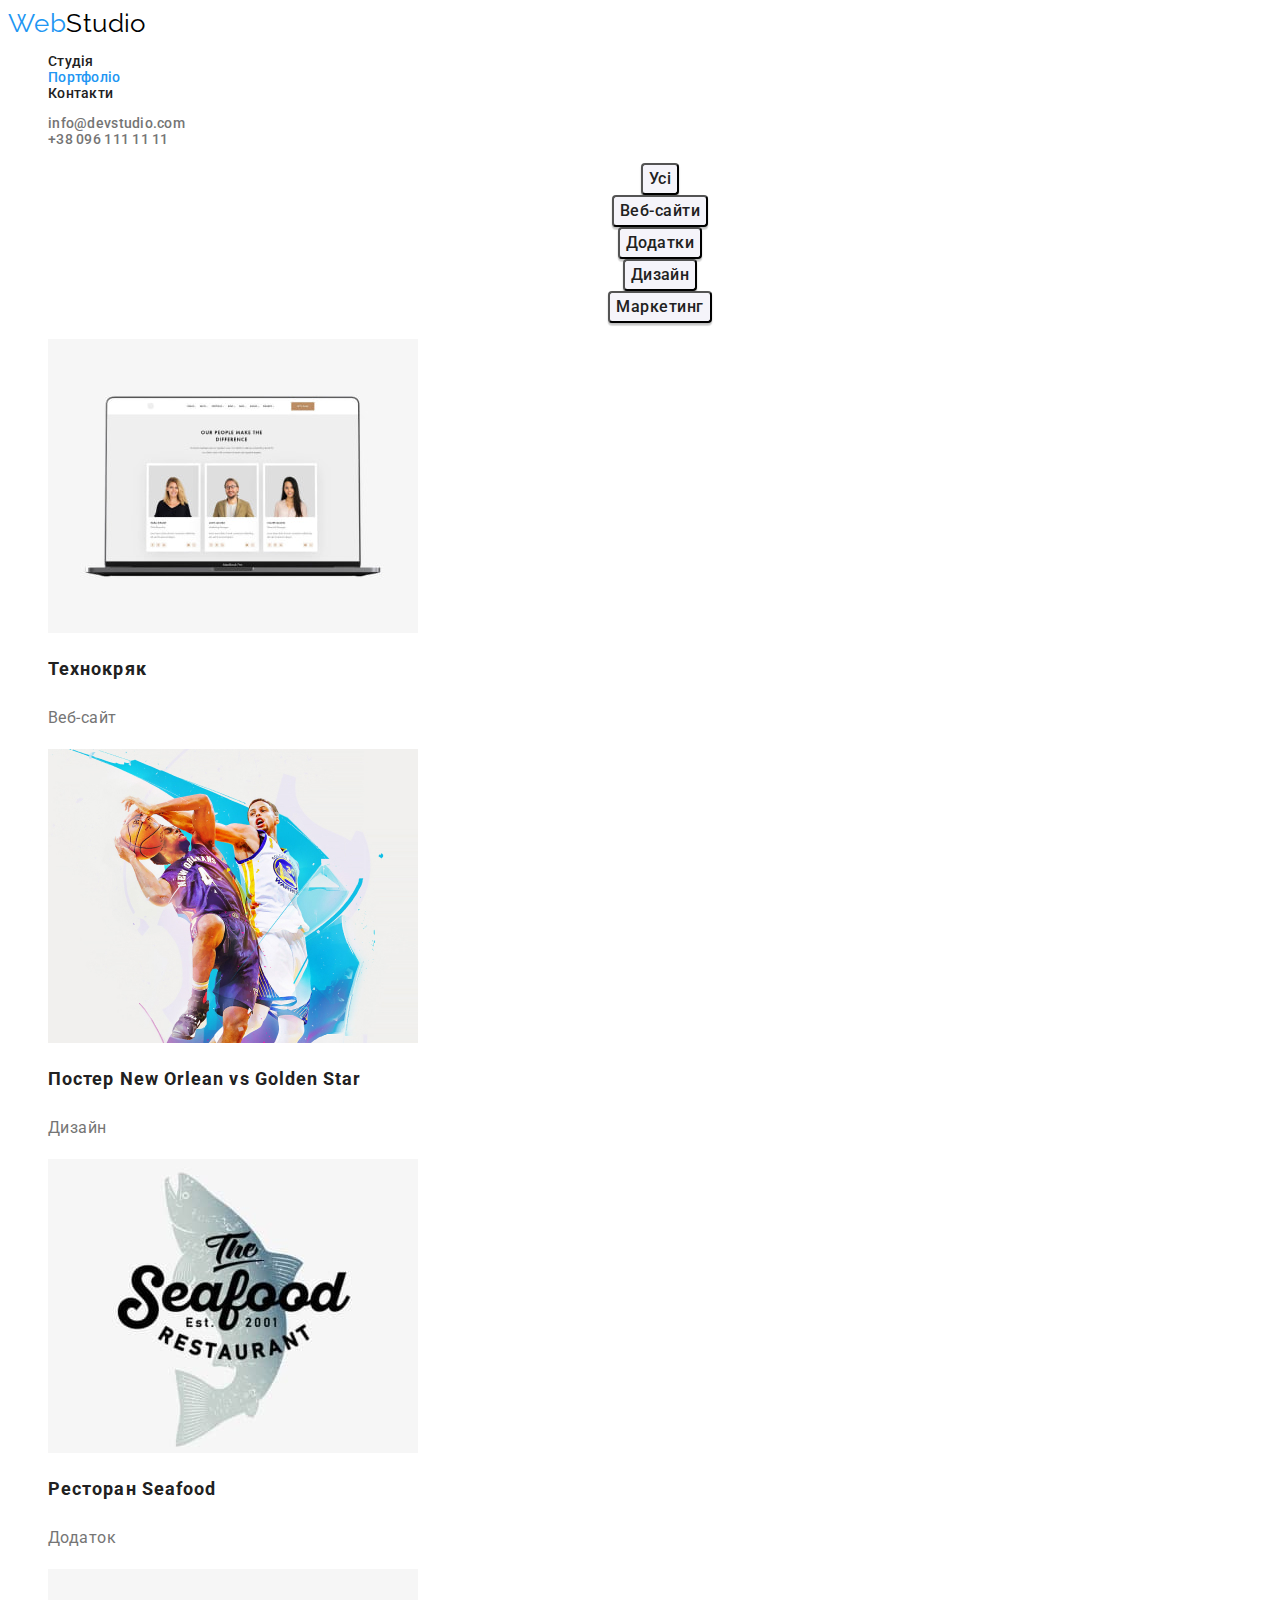
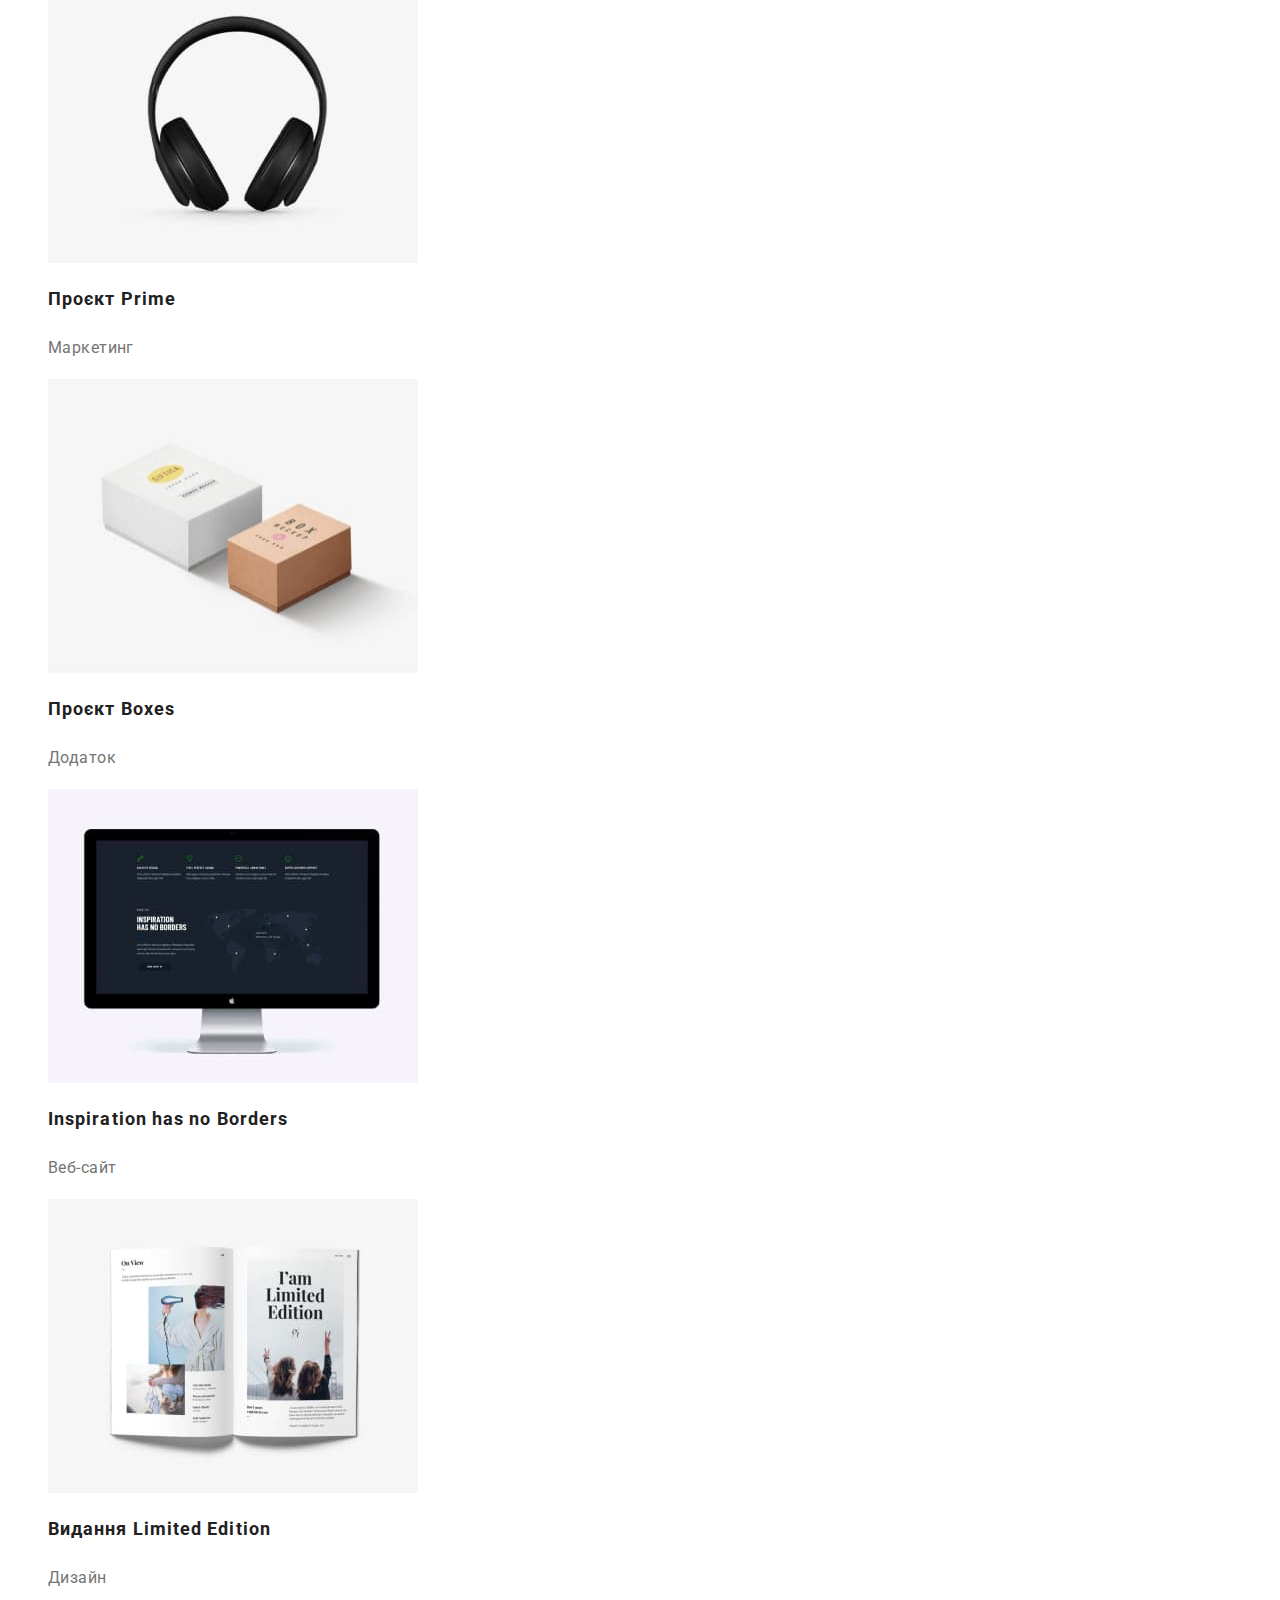
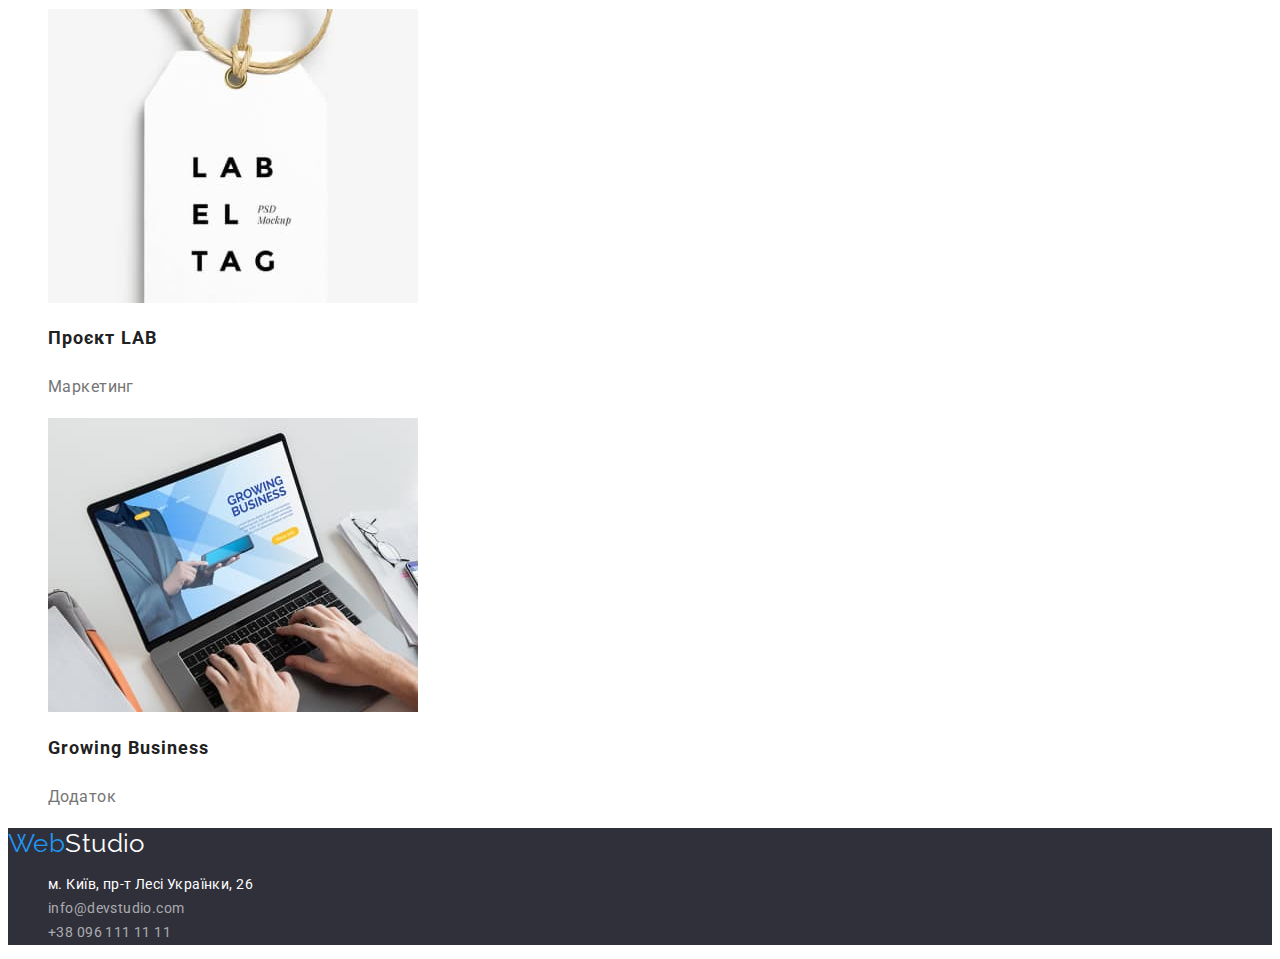
==== commit f64730d1: "css-homework2" ====
--- a/portfolio.html
+++ b/portfolio.html
@@ -30,7 +30,7 @@
       </ul>
     </header>
     <!--Унікальний матеріал сторінки-->
-    <main class="portfolio">
+    <main>
       <!--Навігація фільтрів -->
       <section>
         <h1 hidden>Фільтри</h1>
@@ -59,7 +59,7 @@
           <li>
             <a href="" class="list">
               <img src="./images/texno.jpg" alt="Троє людей" width="370"
-              height="394">
+              height="294">
               <h2 class="projects-title" >Технокряк</h2>
               <p class="projects-text">Веб-сайт</p>
             </a>
@@ -67,7 +67,7 @@
           <li>
             <a href="" class="list">
               <img src="./images/posters.jpg" alt="двоє чоловіків з м'ячем" width="370"
-              height="394">
+              height="294">
               <h2 class="projects-title" >Постер New Orlean vs Golden Star</h2>
               <p class="projects-text">Дизайн</p>
             </a>
@@ -75,7 +75,7 @@
           <li>
             <a href="" class="list">
               <img src="./images/seafood.jpg" alt="назва ресторану" width="370"
-              height="394">
+              height="294">
               <h2 class="projects-title" >Ресторан Seafood</h2>
               <p class="projects-text">Додаток</p>
             </a>
@@ -83,7 +83,7 @@
           <li>
             <a href="" class="list">
               <img src="./images/project-prime.jpg" alt="навушники" width="370"
-              height="394">
+              height="294">
               <h2 class="projects-title" >Проєкт Prime</h2>
               <p class="projects-text">Маркетинг</p>
             </a>
@@ -91,7 +91,7 @@
           <li>
             <a href="" class="list">
               <img src="./images/boxes.jpg" alt="дві коробки" width="370"
-              height="394">
+              height="294">
               <h2 class="projects-title" >Проєкт Boxes</h2>
               <p class="projects-text">Додаток</p>
             </a>
@@ -99,7 +99,7 @@
           <li>
             <a href="" class="list">
               <img src="./images/no-borders.jpg" alt="монітор комп'ютера" width="370"
-              height="394">
+              height="294">
               <h2 class="projects-title" >Inspiration has no Borders</h2>
               <p class="projects-text">Веб-сайт</p>
             </a>
@@ -107,7 +107,7 @@
           <li>
             <a href="" class="list">
               <img src="./images/vudannya.jpg" alt="відкрита книга" width="370"
-              height="394">
+              height="294">
               <h2 class="projects-title" >Видання Limited Edition</h2>
               <p class="projects-text">Дизайн</p>
             </a>
@@ -115,7 +115,7 @@
           <li>
             <a href="" class="list">
               <img src="./images/lab.jpg" alt="напис на бірці" width="370"
-              height="394">
+              height="294">
               <h2 class="projects-title" >Проєкт LAB</h2>
               <p class="projects-text">Маркетинг</p>
             </a>
@@ -123,7 +123,7 @@
           <li>
             <a href="" class="list">
               <img src="./images/growing.jpg" alt="друкує на ноуті" width="370"
-              height="394">
+              height="294">
               <h2 class="projects-title" >Growing Business</h2>
               <p class="projects-text">Додаток</p>
             </a>
--- a/css/styles.css
+++ b/css/styles.css
@@ -101,7 +101,8 @@
   color: var(--white-color);
 }
 .btn {
-
+  font-family: 'Roboto', sans-serif;
+  font-weight: 700;
   background: var(--accent-color);
   box-shadow: 0px 4px 4px rgba(0, 0, 0, 0.15);
   border-radius: 4px;
@@ -240,6 +241,7 @@
 }
 
 .btn-active {
+  font-family: 'Roboto', sans-serif;
   font-weight: 500;
   font-size: 16px;
   line-height: 1.6250;
